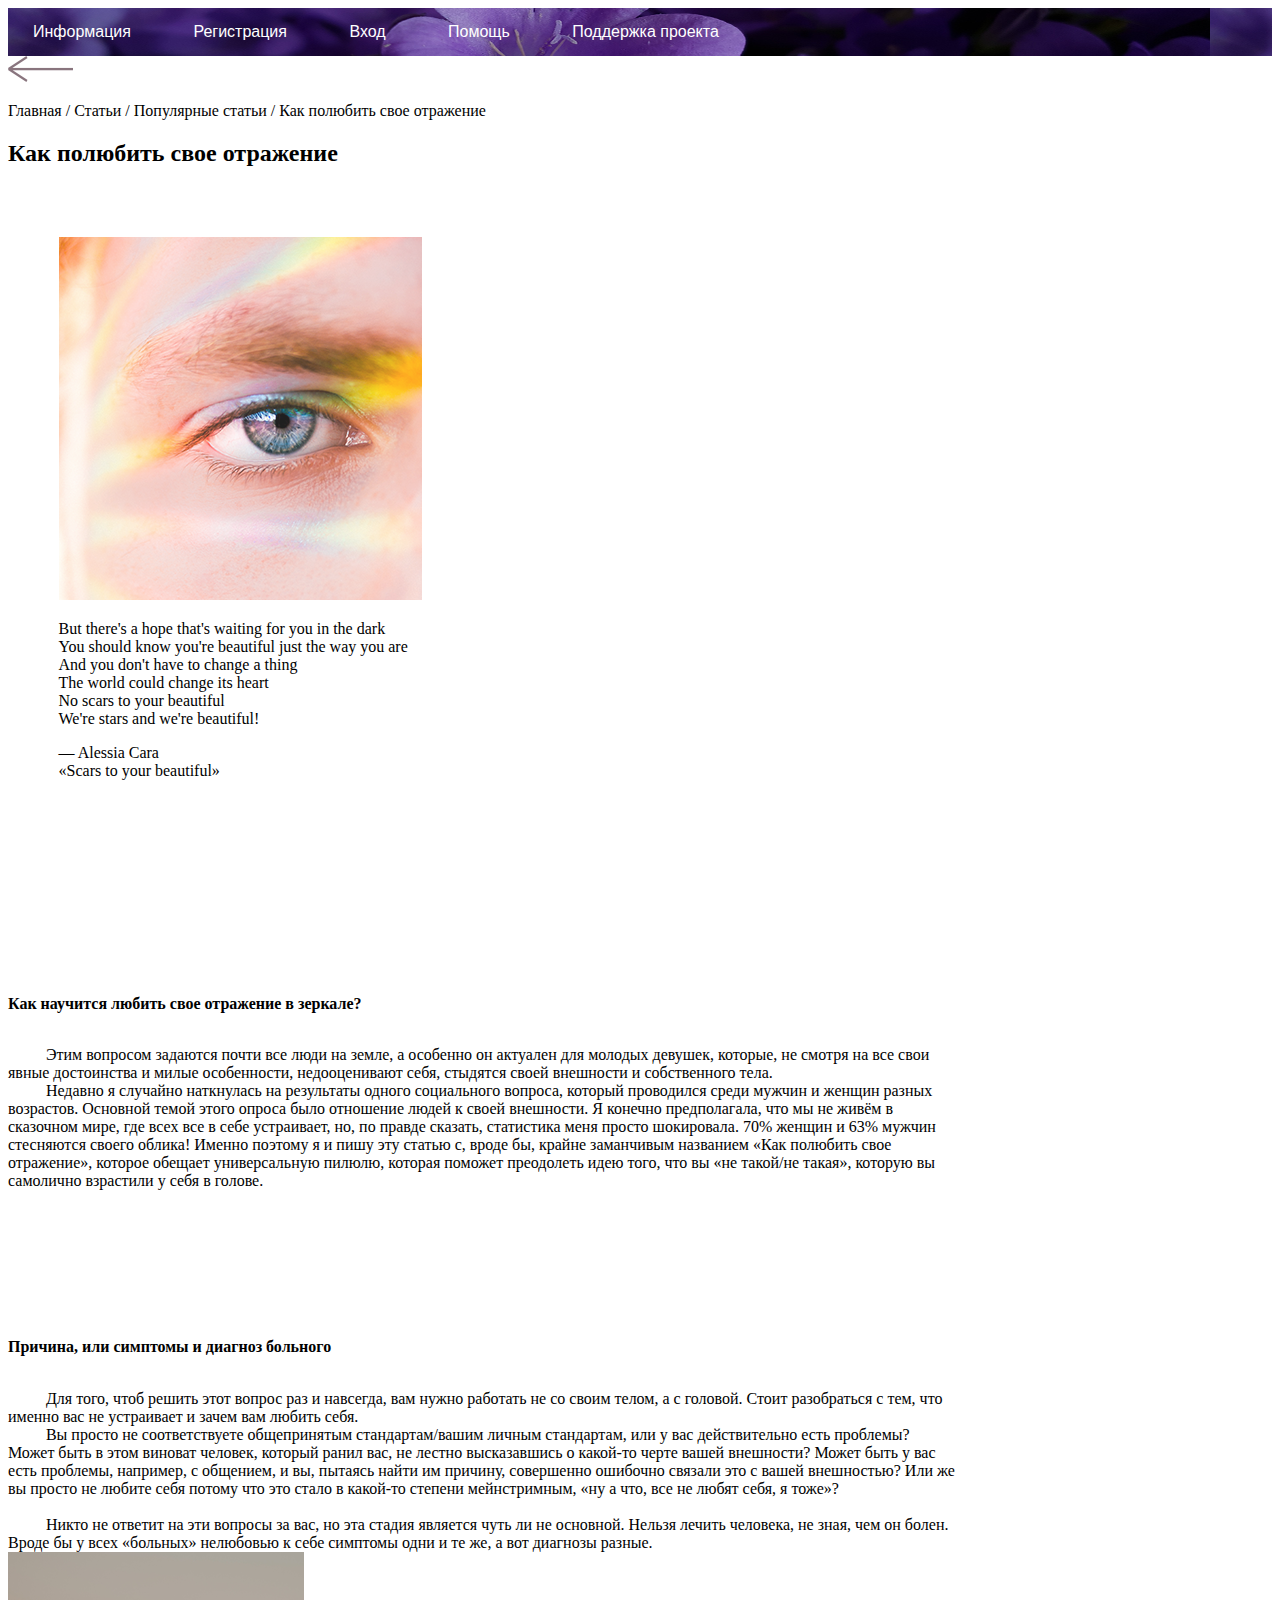
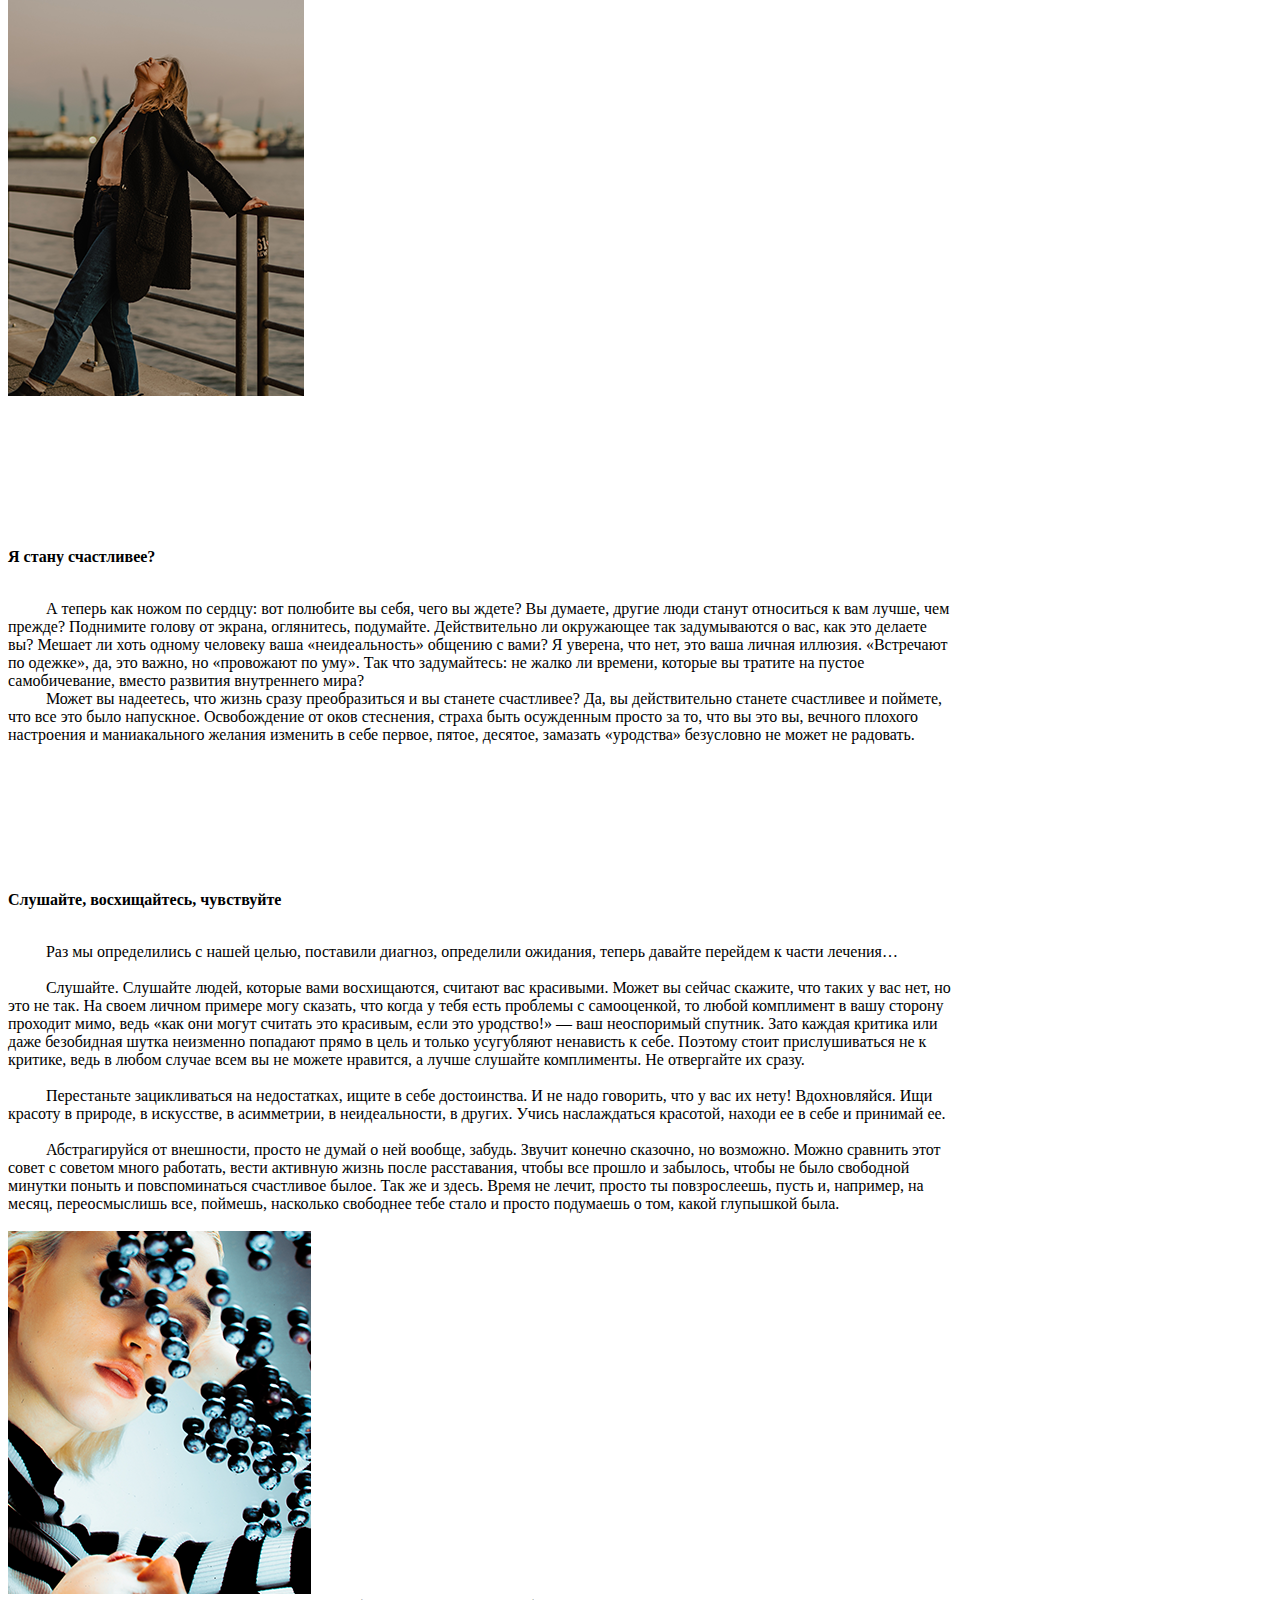
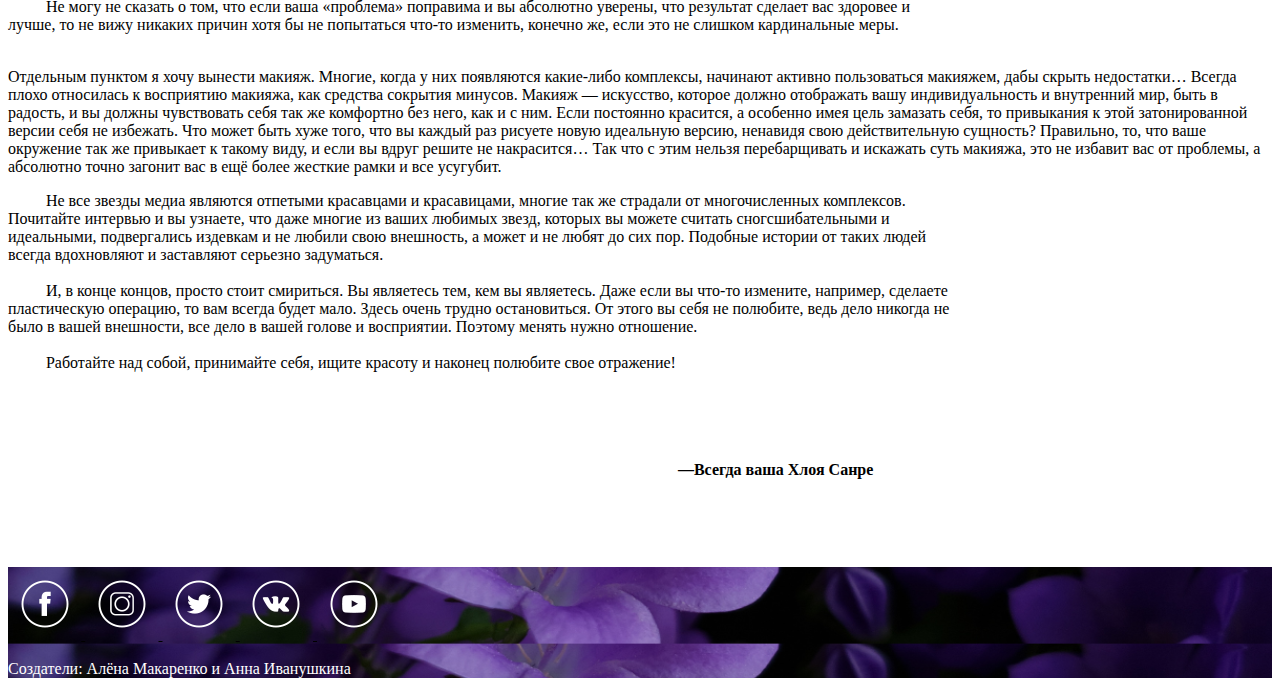
==== articles.html @ 9a441b66 "add icon" ====
<!doctype html>
<html lang="en">

<head>
    <meta charset="utf-8">
    <meta name="viewport" content="width=device-width, initial-scale=1, shrink-to-fit=no">
    <link rel="stylesheet" type="text/css" media="screen" href="style.css" />
    <link rel="stylesheet" href="https://stackpath.bootstrapcdn.com/bootstrap/4.2.1/css/bootstrap.min.css" integrity="sha384-GJzZqFGwb1QTTN6wy59ffF1BuGJpLSa9DkKMp0DgiMDm4iYMj70gZWKYbI706tWS"
        crossorigin="anonymous">
    <title>Chloe</title>
</head>

<body>

    <header-1>
        <div class="container-fluid">
            <div class="row-header">
               
                <div class="row justify-content-lg-end">
                    <ul class="header-menu">
                        <a href="index.html" style="color: black">
                            <li>Информация</li>
                        </a>
                        <a href="check-in.html" style="color: black">
                            <li>Регистрация</li>
                        </a>
                        <a href="https://ru.wikipedia.org/wiki/%D0%92%D1%85%D0%BE%D0%B4_%D0%B8_%D0%B2%D1%8B%D1%85%D0%BE%D0%B4" style="color: black">
                            <li>Вход</li>
                        </a>
                        <a href="https://ru.wikipedia.org/wiki/%D0%9F%D0%BE%D0%BC%D0%BE%D1%89%D1%8C" style="color: black">
                            <li>Помощь</li>
                        </a>
                        <a href="https://podderzhka.org/" style="color: black">
                            <li>Поддержка проекта</li>
                        </a>
                    </ul>
                </div>
            </div>
        </div>
    </header-1>
    <section class="next-article">
        <div class="container">
            <div class="row next-back">
                <div class="col-sm">
                <a href="index.html" style="color: black">
                    <img class="next-back-icon" src="assets/next-back-icon.png">
                </a>
                </div>
            </div>
            <p class="p-after-next">Главная / Статьи / Популярные статьи / Как полюбить свое отражение</p>
        </div>
    </section>

    <section class="article">
        <div class="container">
            <div class="headline-interests row justify-content-md-center justify-content-start">
                <h2>Как полюбить свое отражение</h2>
            </div>
            <div class="row article eye">
                <div class="col-5">
                    <img class="eye-icon" src="assets/eye.png">
                </div>
                <div class="col-5 my-auto">
                    <p>But there's a hope that's waiting for you in the dark<br>
                        You should know you're beautiful just the way you are<br>
                        And you don't have to change a thing<br>
                        The world could change its heart<br>
                        No scars to your beautiful<br>
                        We're stars and we're beautiful!<br>
                    </p>
                    <p>
                        — Alessia Cara<br>
                         «Scars to your beautiful»
                    </p>
                </div>
            </div>
            <div class="articles">
                <h4>Как научится любить свое отражение в зеркале?</h4>
                <p class="p1">Этим вопросом задаются почти все люди на земле, а особенно он актуален для молодых девушек, которые, не смотря на все свои явные достоинства и милые особенности, недооценивают себя, стыдятся своей внешности и собственного тела.</p1>
                <p class="p1">Недавно я случайно наткнулась на результаты одного социального вопроса, который проводился среди мужчин и женщин разных возрастов. Основной темой этого опроса было отношение людей к своей внешности. Я конечно предполагала, что мы не живём в сказочном мире, где всех все в себе устраивает, но, по правде сказать, статистика меня просто шокировала. 70% женщин и 63% мужчин стесняются своего облика! Именно поэтому я и пишу эту статью с, вроде бы, крайне заманчивым названием «Как полюбить свое отражение», которое обещает универсальную пилюлю, которая поможет преодолеть идею того, что вы «не такой/не такая», которую вы самолично взрастили у себя в голове.</p1>
            </div>
            <div class="row article girl">
                <div class="col-7">
                    <h4>Причина, или симптомы и диагноз больного</h4>
                    <p class="p1">Для того, чтоб решить этот вопрос раз и навсегда, вам нужно работать не со своим телом, а с головой. Стоит разобраться с тем, что именно вас не устраивает и зачем вам любить себя.</p1>
                    <p class="p1">Вы просто не соответствуете общепринятым стандартам/вашим личным стандартам, или у вас действительно есть проблемы? Может быть в этом виноват человек, который ранил вас, не лестно высказавшись о какой-то черте вашей внешности? Может быть у вас есть проблемы, например, с общением, и вы, пытаясь найти им причину, совершенно ошибочно связали это с вашей внешностью? Или же вы просто не любите себя потому что это стало в какой-то степени мейнстримным, «ну а что, все не любят себя, я тоже»?</p1><br><br> 
                    <p class="p1">Никто не ответит на эти вопросы за вас, но эта стадия является чуть ли не основной. Нельзя лечить человека, не зная, чем он болен. Вроде бы у всех «больных» нелюбовью к себе симптомы одни и те же, а вот диагнозы разные.</p1>
                </div>
                <div class="col-5 my-auto">
                    <img class="girl-icon" src="assets/girl-icon.png">
                </div>
            </div>
            <div class="articles">
                <h4>Я стану счастливее?</h4>
                <p class="p1">А теперь как ножом по сердцу: вот полюбите вы себя, чего вы ждете? Вы думаете, другие люди станут относиться к вам лучше, чем прежде? Поднимите голову от экрана, оглянитесь, подумайте. Действительно ли окружающее так задумываются о вас, как это делаете вы? Мешает ли хоть одному человеку ваша «неидеальность» общению с вами? Я уверена, что нет, это ваша личная иллюзия. «Встречают по одежке», да, это важно, но «провожают по уму». Так что задумайтесь: не жалко ли времени, которые вы тратите на пустое самобичевание, вместо развития внутреннего мира?</p1>
                <p class="p1">Может вы надеетесь, что жизнь сразу преобразиться и вы станете счастливее? Да, вы действительно станете счастливее и поймете, что все это было напускное. Освобождение от оков стеснения, страха быть осужденным просто за то, что вы это вы, вечного плохого настроения и маниакального желания изменить в себе первое, пятое, десятое, замазать «уродства» безусловно не может не радовать.</p1>
            </div>
            <div class="articles">
                <h4>Слушайте, восхищайтесь, чувствуйте</h4>
                <p class="p1">Раз мы определились с нашей целью, поставили диагноз, определили ожидания, теперь давайте перейдем к части лечения…</p1><br><br>
                <p class="p1">Слушайте. Слушайте людей, которые вами восхищаются, считают вас красивыми. Может вы сейчас скажите, что таких у вас нет, но это не так. На своем личном примере могу сказать, что когда у тебя есть проблемы с самооценкой, то любой комплимент в вашу сторону проходит мимо, ведь «как они могут считать это красивым, если это уродство!» — ваш неоспоримый спутник. Зато каждая критика или даже безобидная шутка неизменно попадают прямо в цель и только усугубляют ненависть к себе. Поэтому стоит прислушиваться не к критике, ведь в любом случае всем вы не можете нравится, а лучше слушайте комплименты. Не отвергайте их сразу.</p1><br><br>
                <p class="p1">Перестаньте зацикливаться на недостатках, ищите в себе достоинства. И не надо говорить, что у вас их нету! Вдохновляйся. Ищи красоту в природе, в искусстве, в асимметрии, в неидеальности, в других. Учись наслаждаться красотой, находи ее в себе и принимай ее.</p1><br><br>
                <p class="p1">Абстрагируйся от внешности, просто не думай о ней вообще, забудь. Звучит конечно сказочно, но возможно. Можно сравнить этот совет с советом много работать, вести активную жизнь после расставания, чтобы все прошло и забылось, чтобы не было свободной минутки поныть и повспоминаться счастливое былое. Так же и здесь. Время не лечит, просто ты повзрослеешь, пусть и, например, на месяц, переосмыслишь все, поймешь, насколько свободнее тебе стало и просто подумаешь о том, какой глупышкой была.</p1><br><br> 
            </div>
            <div class="row article girl-with-blueberries">
                <div class="col-5 my-auto">
                    <img class="girl-icon" src="assets/girl-with-blueberries-icon.png">
                </div>
                <div class="col-7">
                    <p class="p1">Не могу не сказать о том, что если ваша «проблема» поправима и вы абсолютно уверены, что результат сделает вас здоровее и лучше, то не вижу никаких причин хотя бы не попытаться что-то изменить, конечно же, если это не слишком кардинальные меры.</p1><br><br> 
                    <p>Отдельным пунктом я хочу вынести макияж. Многие, когда у них появляются какие-либо комплексы, начинают активно пользоваться макияжем, дабы скрыть недостатки… Всегда плохо относилась к восприятию макияжа, как средства сокрытия минусов. Макияж — искусство, которое должно отображать вашу индивидуальность и внутренний мир, быть в радость, и вы должны чувствовать себя так же комфортно без него, как и с ним. Если постоянно красится, а особенно имея цель замазать себя, то привыкания к этой затонированной версии себя не избежать. Что может быть хуже того, что вы каждый раз рисуете новую идеальную версию, ненавидя свою действительную сущность? Правильно, то, что ваше окружение так же привыкает к такому виду, и если вы вдруг решите не накрасится… Так что с этим нельзя перебарщивать и искажать суть макияжа, это не избавит вас от проблемы, а абсолютно точно загонит вас в ещё более жесткие рамки и все усугубит.</p>
                </div>
            </div>
            <div class="articles">
                <p class="p1">Не все звезды медиа являются отпетыми красавцами и красавицами, многие так же страдали от многочисленных комплексов. Почитайте интервью и вы узнаете, что даже многие из ваших любимых звезд, которых вы можете считать сногсшибательными и идеальными, подвергались издевкам и не любили свою внешность, а может и не любят до сих пор. Подобные истории от таких людей всегда вдохновляют и заставляют серьезно задуматься.</p1><br><br> 
	            <p class="p1">И, в конце концов, просто стоит смириться. Вы являетесь тем, кем вы являетесь. Даже если вы что-то измените, например, сделаете пластическую операцию, то вам всегда будет мало. Здесь очень трудно остановиться. От этого вы себя не полюбите, ведь дело никогда не было в вашей внешности, все дело в вашей голове и восприятии. Поэтому менять нужно отношение.</p1><br><br> 
                <p class="p1">Работайте над собой, принимайте себя, ищите красоту и наконец полюбите свое отражение!</p1>  
            </div>
            <div class="author">
                <b>—Всегда ваша Хлоя Санре</b>
            </div>

        </div>
    </section>



    <footer>
        <div class="container-fluid">
            <div class="row">
                <div class="col-6 footer-icons">
                    <a href="https://www.facebook.com/" style="color: black">
                        <img class="footer-icon" src="assets/facebook.png" alt="footer-icon">
                    </a>
                    <a href="https://www.instagram.com/?hl=ru" style="color: black">
                        <img class="footer-icon" src="assets/insta.png" alt="footer-icon">
                    </a>
                    <a href="https://twitter.com/?lang=ru" style="color: black">
                        <img class="footer-icon" src="assets/twitter.png" alt="footer-icon">
                    </a>
                    <a href="https://vk.com/" style="color: black">    
                        <img class="footer-icon" src="assets/vk.png" alt="footer-icon">
                    </a>
                    <a href="https://www.youtube.com/" style="color: black">    
                        <img class="footer-icon" src="assets/youtube.png" alt="footer-icon">
                    </a>
                </div>
                <p class="col-6 navbar footer-txt">Создатели: Алёна Макаренко и Анна Иванушкина</p>
            </div>
        </div>
    </footer>

    <script src="https://code.jquery.com/jquery-3.3.1.slim.min.js" integrity="sha384-q8i/X+965DzO0rT7abK41JStQIAqVgRVzpbzo5smXKp4YfRvH+8abtTE1Pi6jizo"
        crossorigin="anonymous"></script>
    <script src="https://cdnjs.cloudflare.com/ajax/libs/popper.js/1.14.6/umd/popper.min.js" integrity="sha384-wHAiFfRlMFy6i5SRaxvfOCifBUQy1xHdJ/yoi7FRNXMRBu5WHdZYu1hA6ZOblgut"
        crossorigin="anonymous"></script>
    <script src="https://stackpath.bootstrapcdn.com/bootstrap/4.2.1/js/bootstrap.min.js" integrity="sha384-B0UglyR+jN6CkvvICOB2joaf5I4l3gm9GU6Hc1og6Ls7i6U/mkkaduKaBhlAXv9k"
        crossorigin="anonymous"></script>
</body>

</html>
---- style.css ----
header {
  font-family: Arial, Helvetica, sans-serif;
  background-image: url(assets/header-background.png);
  -moz-background-size: 100%;
  -webkit-background-size: 100%;
  -o-background-size: 100%;
  background-size: 100%;
}
header a {
  text-decoration: none;
}
header .row-header {
  background-image: url(assets/header-1.png);
}
header ul.header-menu {
  margin: 0;
  padding: 15px;
}
header ul.header-menu li {
  display: inline;
  margin-right: 38px;
  padding: 10px;
  font-size: 16px;
}
header .introduction {
  background-color: #eee5eb;
  padding-bottom: 150px;
  padding-top: 50px;
  padding-left: 30px;
  padding-right: 30px;
}
header .chloe-sanre {
  margin-top: -180px;
  margin-left: -190px;
}
header-1 {
  font-family: Arial, Helvetica, sans-serif;
  -moz-background-size: 100%;
  -webkit-background-size: 100%;
  -o-background-size: 100%;
  background-size: 100%;
}
header-1 a {
  text-decoration: none;
}
header-1 .row-header {
  background-image: url(assets/check-in-header.png);
}
header-1 ul.header-menu {
  margin: 0;
  /* Обнуляем значение отступов */
  padding: 15px;
  /* Значение полей */
}
header-1 ul.header-menu li {
  display: inline;
  /* Отображать как строчный элемент */
  margin-right: 38px;
  /* Отступ слева */
  padding: 10px;
  /* Поля вокруг текста */
  font-size: 16px;
  color: white;
}
.explore {
  width: 70%;
}
.search {
  margin-left: -40px;
  margin-top: 28px;
}
.form-control {
  margin-top: 30px;
  margin-left: 40px;
  margin-right: 40px;
}
.interests .interests-icon {
  border-radius: 50%;
  float: left;
  padding: 30px;
}
.numbers {
  background-image: url(assets/numbers-background.png);
  -moz-background-size: 100%;
  -webkit-background-size: 100%;
  -o-background-size: 100%;
  background-size: 100%;
}
.numbers .txt-numbers {
  color: white;
  padding: 1%;
}
.check-in {
  /* Hide the browser's default checkbox */
  /* Create a custom checkbox */
  /* Create the checkmark/indicator (hidden when not checked) */
  /* Show the checkmark when checked */
  /* Style the checkmark/indicator */
}
.check-in .form-control {
  border-radius: .0rem;
  margin-left: 0px;
  margin-top: 0px;
  width: 60%;
}
.check-in .containe {
  display: block;
  position: relative;
  padding-left: 35px;
  margin-bottom: 12px;
  cursor: pointer;
  font-size: 16px;
  -webkit-user-select: none;
  -moz-user-select: none;
  -ms-user-select: none;
  user-select: none;
}
.check-in .containe input {
  position: absolute;
  opacity: 0;
  cursor: pointer;
  height: 0;
  width: 0;
}
.check-in .checkmark {
  position: absolute;
  top: 0;
  left: 0;
  height: 16px;
  width: 16px;
  border: 1px solid;
}
.check-in .checkmark:after {
  content: "";
  position: absolute;
  display: none;
}
.check-in .containe input:checked ~ .checkmark:after {
  display: block;
}
.check-in .containe .checkmark:after {
  left: 4px;
  top: 0px;
  width: 6px;
  height: 14px;
  border: solid black;
  border-width: 0 2px 2px 0;
  -webkit-transform: rotate(40deg);
  -ms-transform: rotate(40deg);
  transform: rotate(40deg);
}
.check-in h2 {
  margin-left: 23%;
  margin-top: 4%;
  padding: 2%;
}
.btn-secondary {
  background-color: #b7abb1;
  color: black;
  margin-top: 1%;
  margin-left: 16%;
  margin-bottom: 8%;
  width: 13%;
}
.popular-articles-1 {
  margin-top: 15%;
  margin-left: 15%;
}
.fly-icon {
  padding: 5%;
}
h4 {
  padding-top: 10%;
  padding-bottom: 1%;
}
.article .eye {
  padding: 4%;
}
.article .p1 {
  text-indent: 4%;
  margin: 0%;
  width: 75%;
}
.article .author {
  margin-left: 53%;
  margin-top: 7%;
  margin-bottom: 7%;
}
footer {
  background-image: url(assets/footer-background.png);
  -moz-background-size: 100%;
  -webkit-background-size: 100%;
  -o-background-size: 100%;
  background-size: 100%;
}
footer .footer-txt {
  color: white;
}
footer .footer-icon {
  margin: 1%;
}
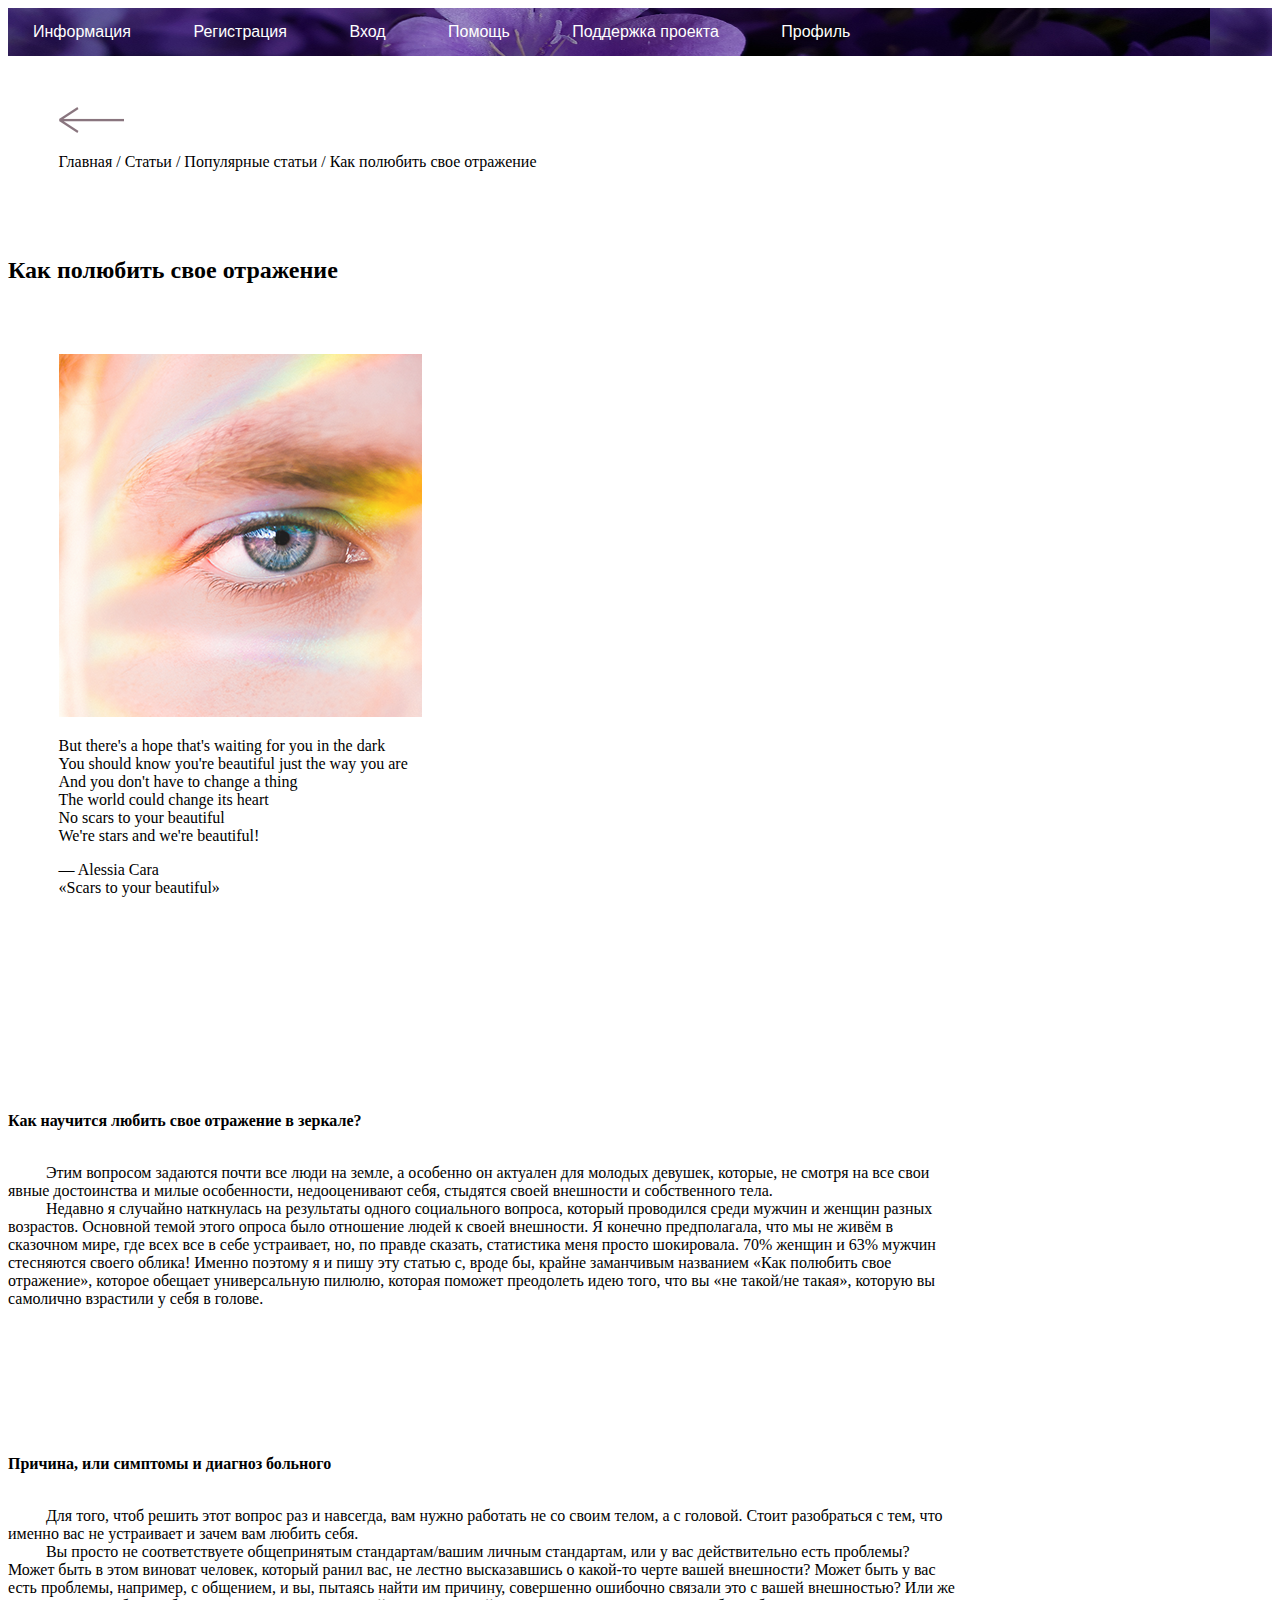
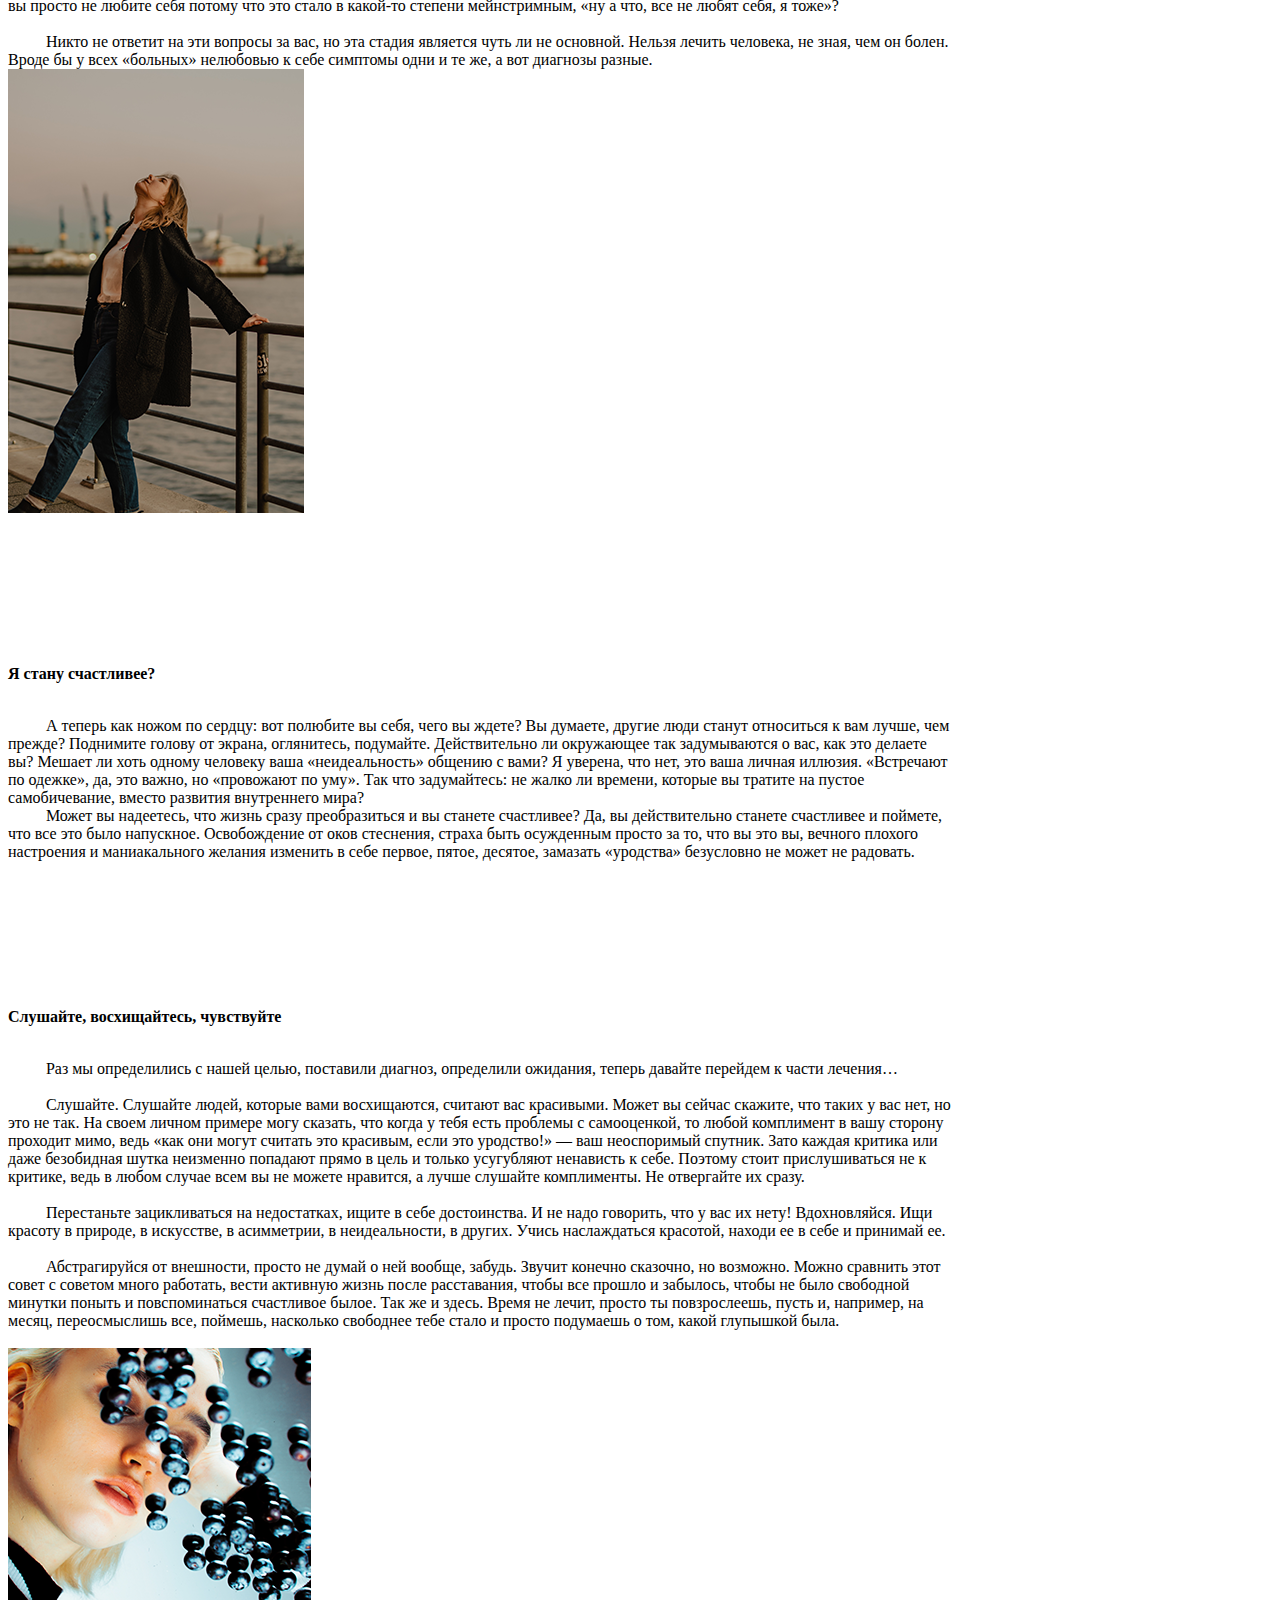
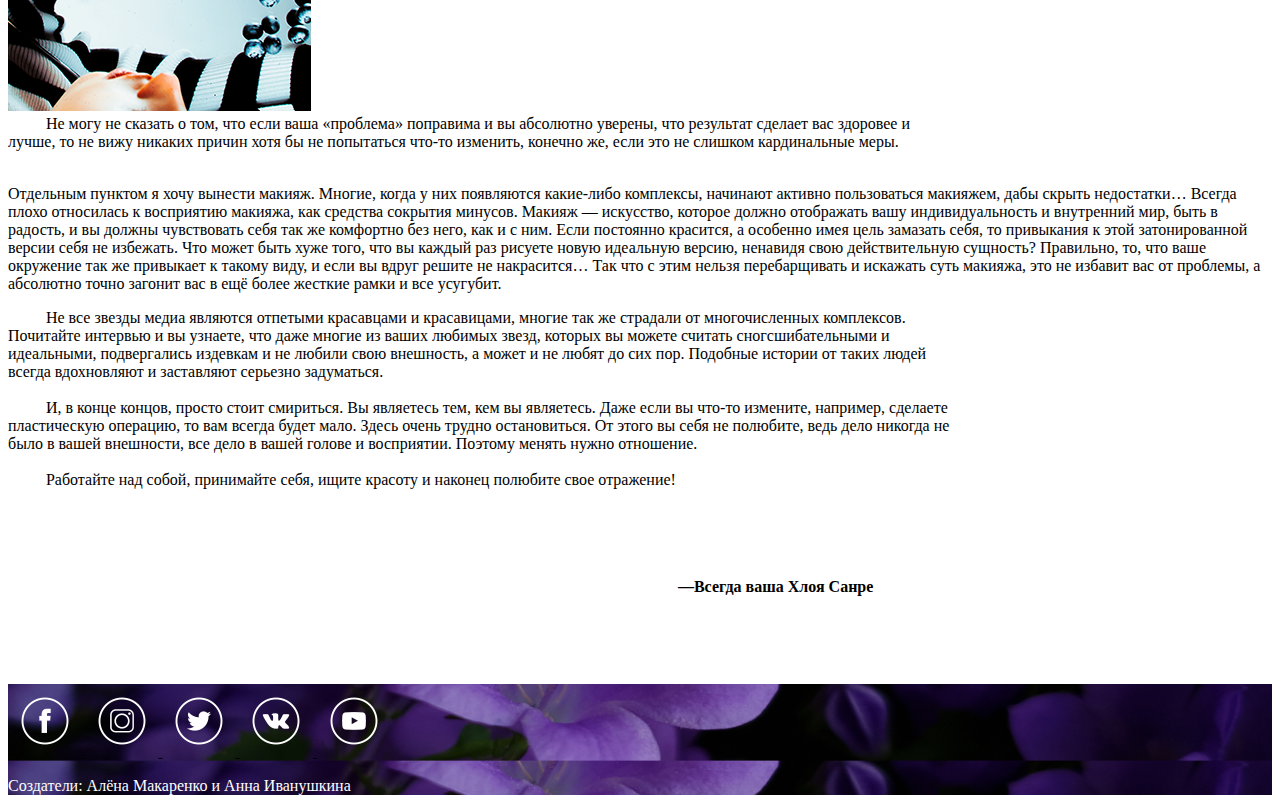
==== commit 0b03f277: "add profile" ====
--- a/articles.html
+++ b/articles.html
@@ -32,6 +32,9 @@
                         </a>
                         <a href="https://podderzhka.org/" style="color: black">
                             <li>Поддержка проекта</li>
+                        </a>
+                        <a href="profile.html" style="color: black">
+                            <li>Профиль</li>
                         </a>
                     </ul>
                 </div>
--- a/style.css
+++ b/style.css
@@ -1,10 +1,7 @@
 header {
   font-family: Arial, Helvetica, sans-serif;
   background-image: url(assets/header-background.png);
-  -moz-background-size: 100%;
-  -webkit-background-size: 100%;
-  -o-background-size: 100%;
-  background-size: 100%;
+  background-size: auto;
 }
 header a {
   text-decoration: none;
@@ -48,17 +45,12 @@
 }
 header-1 ul.header-menu {
   margin: 0;
-  /* Обнуляем значение отступов */
   padding: 15px;
-  /* Значение полей */
 }
 header-1 ul.header-menu li {
   display: inline;
-  /* Отображать как строчный элемент */
   margin-right: 38px;
-  /* Отступ слева */
   padding: 10px;
-  /* Поля вокруг текста */
   font-size: 16px;
   color: white;
 }
@@ -89,13 +81,6 @@
 .numbers .txt-numbers {
   color: white;
   padding: 1%;
-}
-.check-in {
-  /* Hide the browser's default checkbox */
-  /* Create a custom checkbox */
-  /* Create the checkmark/indicator (hidden when not checked) */
-  /* Show the checkmark when checked */
-  /* Style the checkmark/indicator */
 }
 .check-in .form-control {
   border-radius: .0rem;
@@ -173,6 +158,71 @@
   padding-top: 10%;
   padding-bottom: 1%;
 }
+.profile .girl-icon {
+  padding: 5%;
+  width: 70%;
+}
+.profile .name {
+  margin-left: -40%;
+  margin-top: 8%;
+  font-size: 2em;
+  border: 1px solid;
+  text-indent: 2%;
+}
+.profile .form-control {
+  border-radius: .0rem;
+  margin-left: 0px;
+  margin-top: 0px;
+  width: 60%;
+}
+.profile .containe {
+  display: block;
+  position: relative;
+  padding-left: 35px;
+  margin-bottom: 12px;
+  cursor: pointer;
+  font-size: 16px;
+  -webkit-user-select: none;
+  -moz-user-select: none;
+  -ms-user-select: none;
+  user-select: none;
+  margin-left: -40%;
+  margin-top: 3%;
+}
+.profile .containe input {
+  position: absolute;
+  opacity: 0;
+  cursor: pointer;
+  height: 0;
+  width: 0;
+}
+.profile .checkmark {
+  position: absolute;
+  top: 0;
+  left: 0;
+  height: 16px;
+  width: 16px;
+  border: 1px solid;
+}
+.profile .checkmark:after {
+  content: "";
+  position: absolute;
+  display: none;
+}
+.profile .containe input:checked ~ .checkmark:after {
+  display: block;
+}
+.profile .containe .checkmark:after {
+  left: 4px;
+  top: 0px;
+  width: 6px;
+  height: 14px;
+  border: solid black;
+  border-width: 0 2px 2px 0;
+  -webkit-transform: rotate(40deg);
+  -ms-transform: rotate(40deg);
+  transform: rotate(40deg);
+}
 .article .eye {
   padding: 4%;
 }
@@ -185,6 +235,9 @@
   margin-left: 53%;
   margin-top: 7%;
   margin-bottom: 7%;
+}
+.next-article {
+  padding: 4%;
 }
 footer {
   background-image: url(assets/footer-background.png);
@@ -199,3 +252,30 @@
 footer .footer-icon {
   margin: 1%;
 }
+@media (max-width: 767.98px) {
+  header {
+    background-image: url(assets/header-background.png);
+    background-size: cover;
+    background-position: -700px 0px;
+  }
+  header ul.header-menu {
+    padding: 15px;
+  }
+  header ul.header-menu li {
+    margin-right: 38px;
+    padding: 10px;
+    font-size: 16px;
+  }
+  header .introduction {
+    padding-bottom: 150px;
+    padding-top: 40px;
+    padding-left: 10px;
+    padding-right: 10px;
+    font-size: 0.8em;
+    float: right;
+  }
+  header .chloe-sanre {
+    margin-top: -180px;
+    margin-left: -190px;
+  }
+}
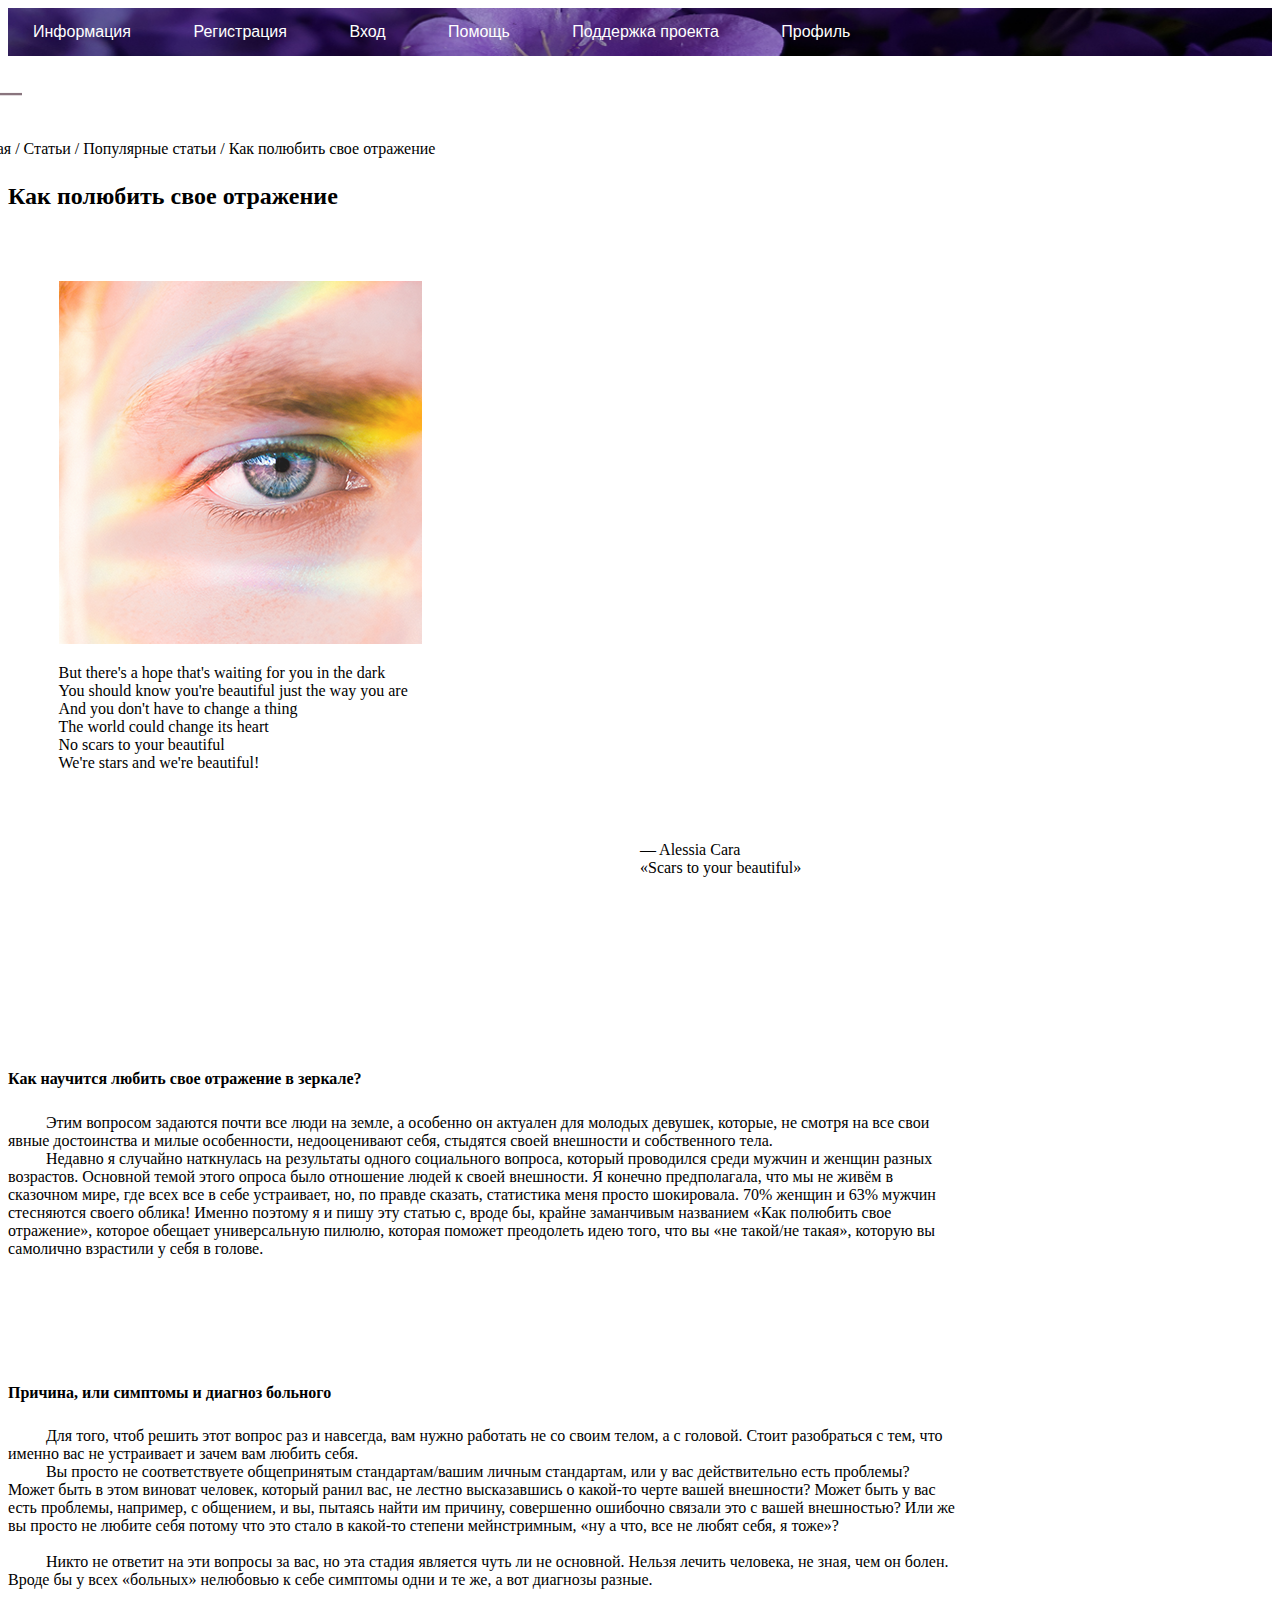
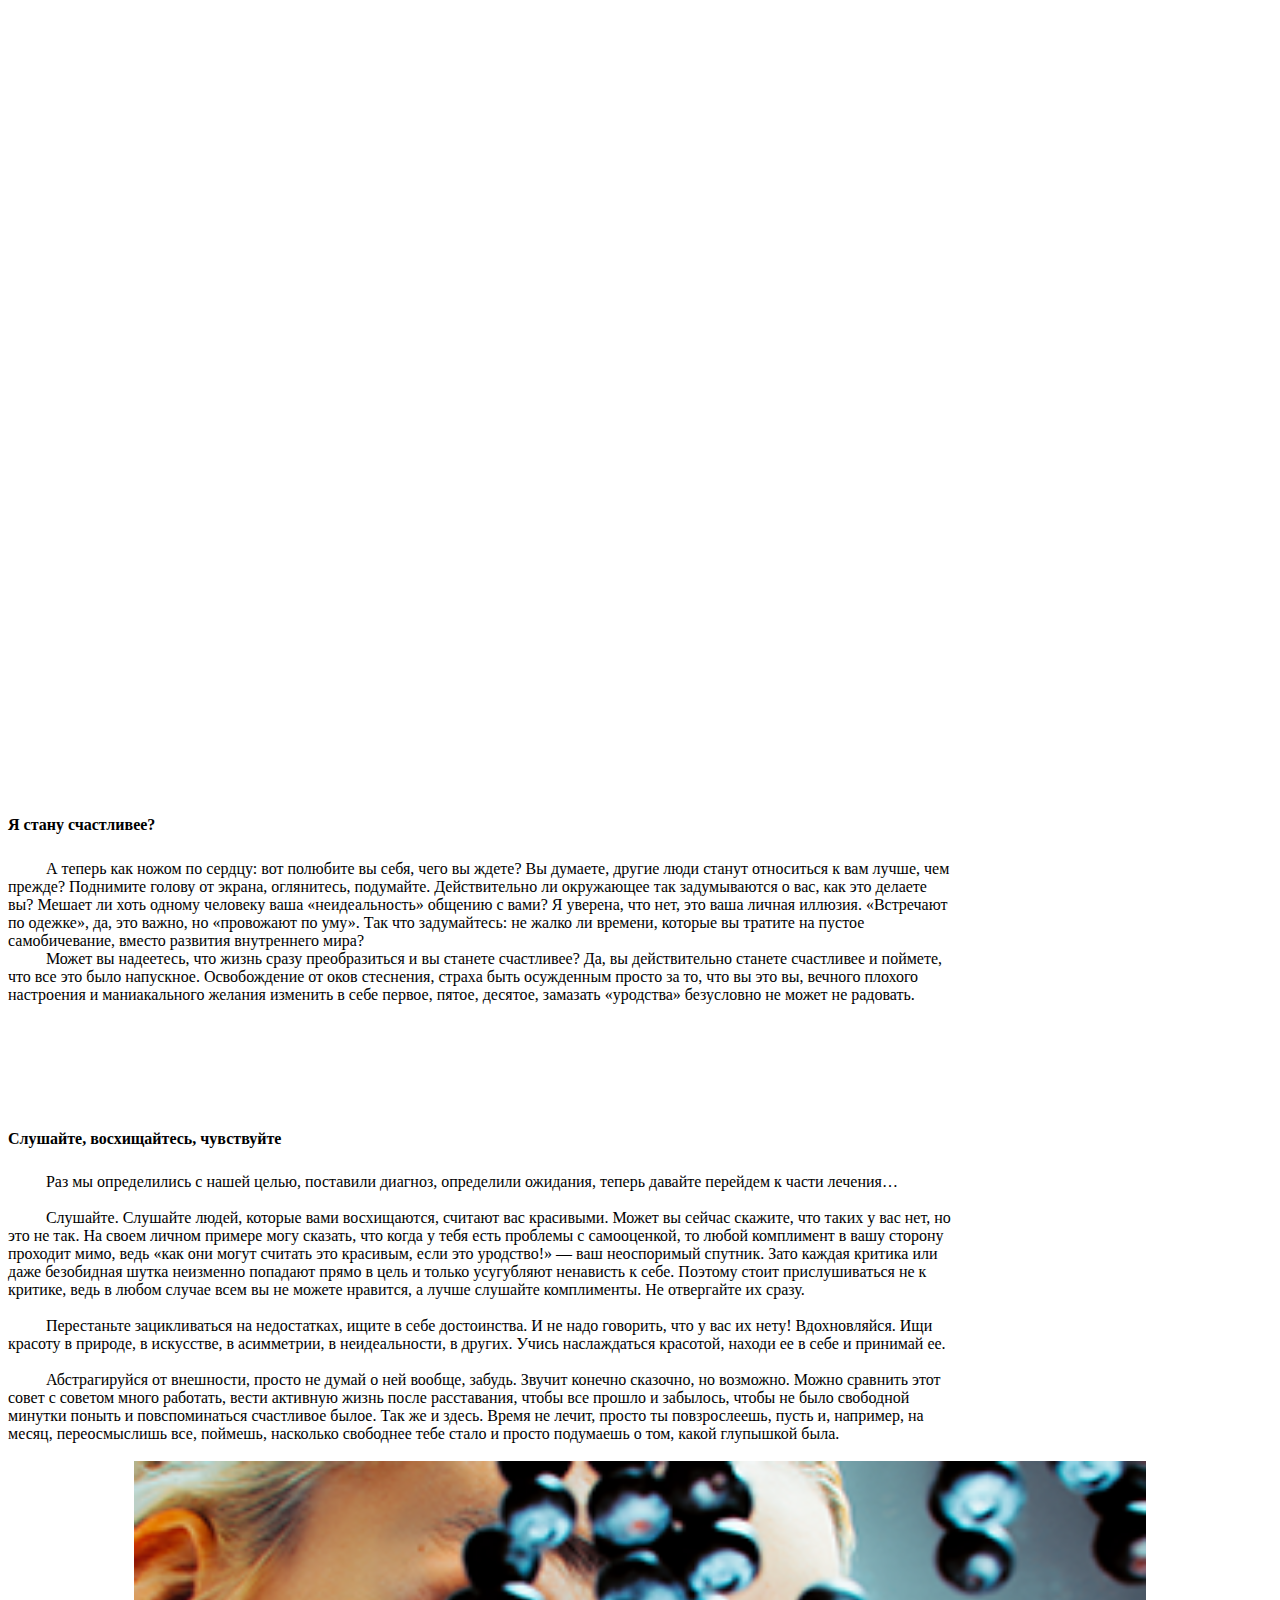
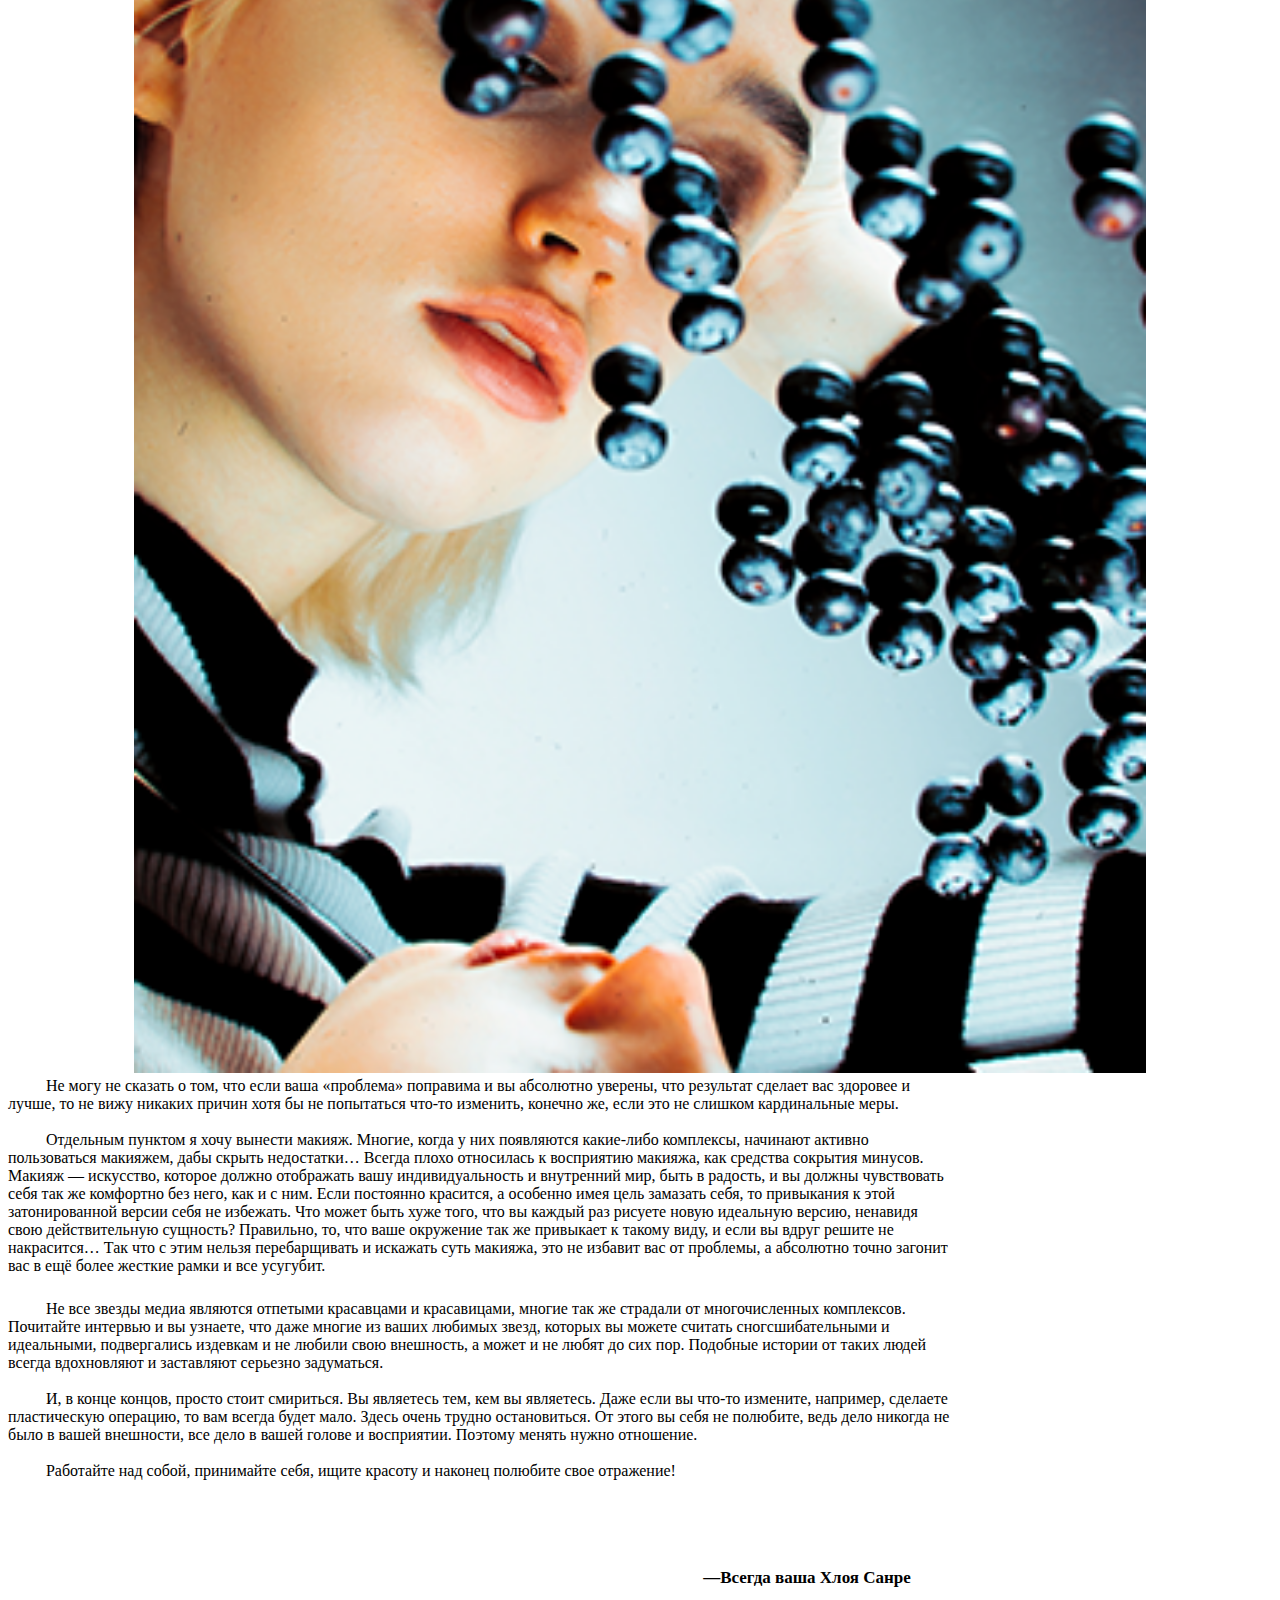
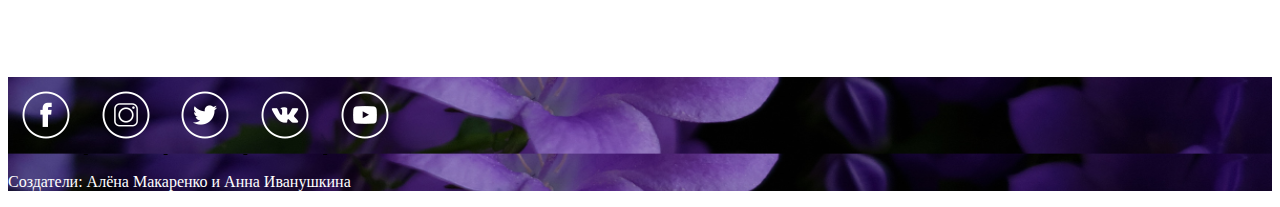
==== commit 5b99af93: "add something to articles" ====
--- a/articles.html
+++ b/articles.html
@@ -71,7 +71,7 @@
                         No scars to your beautiful<br>
                         We're stars and we're beautiful!<br>
                     </p>
-                    <p>
+                    <p class="Alessia">
                         — Alessia Cara<br>
                          «Scars to your beautiful»
                     </p>
@@ -83,13 +83,13 @@
                 <p class="p1">Недавно я случайно наткнулась на результаты одного социального вопроса, который проводился среди мужчин и женщин разных возрастов. Основной темой этого опроса было отношение людей к своей внешности. Я конечно предполагала, что мы не живём в сказочном мире, где всех все в себе устраивает, но, по правде сказать, статистика меня просто шокировала. 70% женщин и 63% мужчин стесняются своего облика! Именно поэтому я и пишу эту статью с, вроде бы, крайне заманчивым названием «Как полюбить свое отражение», которое обещает универсальную пилюлю, которая поможет преодолеть идею того, что вы «не такой/не такая», которую вы самолично взрастили у себя в голове.</p1>
             </div>
             <div class="row article girl">
-                <div class="col-7">
+                <div class="col-8">
                     <h4>Причина, или симптомы и диагноз больного</h4>
                     <p class="p1">Для того, чтоб решить этот вопрос раз и навсегда, вам нужно работать не со своим телом, а с головой. Стоит разобраться с тем, что именно вас не устраивает и зачем вам любить себя.</p1>
                     <p class="p1">Вы просто не соответствуете общепринятым стандартам/вашим личным стандартам, или у вас действительно есть проблемы? Может быть в этом виноват человек, который ранил вас, не лестно высказавшись о какой-то черте вашей внешности? Может быть у вас есть проблемы, например, с общением, и вы, пытаясь найти им причину, совершенно ошибочно связали это с вашей внешностью? Или же вы просто не любите себя потому что это стало в какой-то степени мейнстримным, «ну а что, все не любят себя, я тоже»?</p1><br><br> 
                     <p class="p1">Никто не ответит на эти вопросы за вас, но эта стадия является чуть ли не основной. Нельзя лечить человека, не зная, чем он болен. Вроде бы у всех «больных» нелюбовью к себе симптомы одни и те же, а вот диагнозы разные.</p1>
                 </div>
-                <div class="col-5 my-auto">
+                <div class="col-4 my-auto">
                     <img class="girl-icon" src="assets/girl-icon.png">
                 </div>
             </div>
@@ -107,15 +107,15 @@
             </div>
             <div class="row article girl-with-blueberries">
                 <div class="col-5 my-auto">
-                    <img class="girl-icon" src="assets/girl-with-blueberries-icon.png">
+                    <img class="girl-with-blueberries-icon" src="assets/girl-with-blueberries-icon.png">
                 </div>
                 <div class="col-7">
                     <p class="p1">Не могу не сказать о том, что если ваша «проблема» поправима и вы абсолютно уверены, что результат сделает вас здоровее и лучше, то не вижу никаких причин хотя бы не попытаться что-то изменить, конечно же, если это не слишком кардинальные меры.</p1><br><br> 
-                    <p>Отдельным пунктом я хочу вынести макияж. Многие, когда у них появляются какие-либо комплексы, начинают активно пользоваться макияжем, дабы скрыть недостатки… Всегда плохо относилась к восприятию макияжа, как средства сокрытия минусов. Макияж — искусство, которое должно отображать вашу индивидуальность и внутренний мир, быть в радость, и вы должны чувствовать себя так же комфортно без него, как и с ним. Если постоянно красится, а особенно имея цель замазать себя, то привыкания к этой затонированной версии себя не избежать. Что может быть хуже того, что вы каждый раз рисуете новую идеальную версию, ненавидя свою действительную сущность? Правильно, то, что ваше окружение так же привыкает к такому виду, и если вы вдруг решите не накрасится… Так что с этим нельзя перебарщивать и искажать суть макияжа, это не избавит вас от проблемы, а абсолютно точно загонит вас в ещё более жесткие рамки и все усугубит.</p>
+                    <p class="p1">Отдельным пунктом я хочу вынести макияж. Многие, когда у них появляются какие-либо комплексы, начинают активно пользоваться макияжем, дабы скрыть недостатки… Всегда плохо относилась к восприятию макияжа, как средства сокрытия минусов. Макияж — искусство, которое должно отображать вашу индивидуальность и внутренний мир, быть в радость, и вы должны чувствовать себя так же комфортно без него, как и с ним. Если постоянно красится, а особенно имея цель замазать себя, то привыкания к этой затонированной версии себя не избежать. Что может быть хуже того, что вы каждый раз рисуете новую идеальную версию, ненавидя свою действительную сущность? Правильно, то, что ваше окружение так же привыкает к такому виду, и если вы вдруг решите не накрасится… Так что с этим нельзя перебарщивать и искажать суть макияжа, это не избавит вас от проблемы, а абсолютно точно загонит вас в ещё более жесткие рамки и все усугубит.</p>
                 </div>
             </div>
             <div class="articles">
-                <p class="p1">Не все звезды медиа являются отпетыми красавцами и красавицами, многие так же страдали от многочисленных комплексов. Почитайте интервью и вы узнаете, что даже многие из ваших любимых звезд, которых вы можете считать сногсшибательными и идеальными, подвергались издевкам и не любили свою внешность, а может и не любят до сих пор. Подобные истории от таких людей всегда вдохновляют и заставляют серьезно задуматься.</p1><br><br> 
+                <p class="p2">Не все звезды медиа являются отпетыми красавцами и красавицами, многие так же страдали от многочисленных комплексов. Почитайте интервью и вы узнаете, что даже многие из ваших любимых звезд, которых вы можете считать сногсшибательными и идеальными, подвергались издевкам и не любили свою внешность, а может и не любят до сих пор. Подобные истории от таких людей всегда вдохновляют и заставляют серьезно задуматься.</p1><br><br> 
 	            <p class="p1">И, в конце концов, просто стоит смириться. Вы являетесь тем, кем вы являетесь. Даже если вы что-то измените, например, сделаете пластическую операцию, то вам всегда будет мало. Здесь очень трудно остановиться. От этого вы себя не полюбите, ведь дело никогда не было в вашей внешности, все дело в вашей голове и восприятии. Поэтому менять нужно отношение.</p1><br><br> 
                 <p class="p1">Работайте над собой, принимайте себя, ищите красоту и наконец полюбите свое отражение!</p1>  
             </div>
--- a/style.css
+++ b/style.css
@@ -32,16 +32,13 @@
 }
 header-1 {
   font-family: Arial, Helvetica, sans-serif;
-  -moz-background-size: 100%;
-  -webkit-background-size: 100%;
-  -o-background-size: 100%;
-  background-size: 100%;
 }
 header-1 a {
   text-decoration: none;
 }
 header-1 .row-header {
   background-image: url(assets/check-in-header.png);
+  background-size: cover;
 }
 header-1 ul.header-menu {
   margin: 0;
@@ -70,6 +67,13 @@
   border-radius: 50%;
   float: left;
   padding: 30px;
+}
+.interests .column-text {
+  margin-left: 30%;
+}
+.interests .column-name {
+  margin-left: 30%;
+  margin-top: 9%;
 }
 .numbers {
   background-image: url(assets/numbers-background.png);
@@ -114,6 +118,7 @@
   height: 16px;
   width: 16px;
   border: 1px solid;
+  margin-top: 0.3%;
 }
 .check-in .checkmark:after {
   content: "";
@@ -139,24 +144,37 @@
   margin-top: 4%;
   padding: 2%;
 }
-.btn-secondary {
+.check-in .btn-secondary {
   background-color: #b7abb1;
   color: black;
   margin-top: 1%;
   margin-left: 16%;
   margin-bottom: 8%;
   width: 13%;
-}
-.popular-articles-1 {
-  margin-top: 15%;
-  margin-left: 15%;
-}
-.fly-icon {
-  padding: 5%;
-}
-h4 {
-  padding-top: 10%;
-  padding-bottom: 1%;
+  border-color: #b7abb1;
+  border-radius: .0rem;
+}
+.popular-articles .headline-interests {
+  margin-top: 3%;
+}
+.popular-articles .fly-icon {
+  margin-right: 14%;
+  margin-top: 3%;
+  margin-bottom: 5%;
+}
+.popular-articles h4 {
+  margin-top: 9%;
+}
+.popular-articles .popular-articles-1 {
+  margin-left: 36%;
+  width: 90%;
+  font-size: 1.2em;
+  margin-top: 11%;
+  margin-left: 0%;
+}
+.popular-articles .next-icon {
+  margin-top: 290%;
+  margin-left: -380%;
 }
 .profile .girl-icon {
   padding: 5%;
@@ -203,6 +221,7 @@
   height: 16px;
   width: 16px;
   border: 1px solid;
+  margin-top: 0.6%;
 }
 .profile .checkmark:after {
   content: "";
@@ -223,6 +242,25 @@
   -ms-transform: rotate(40deg);
   transform: rotate(40deg);
 }
+.article h2 {
+  margin-top: 2%;
+}
+.article .Alessia {
+  margin-top: 6%;
+  margin-left: 50%;
+}
+.article h4 {
+  margin-top: 10%;
+  margin-bottom: 2%;
+}
+.article .girl-icon {
+  margin-left: -40%;
+  margin-top: 20%;
+}
+.article .girl-with-blueberries-icon {
+  width: 80%;
+  margin-left: 10%;
+}
 .article .eye {
   padding: 4%;
 }
@@ -231,13 +269,25 @@
   margin: 0%;
   width: 75%;
 }
+.article .p2 {
+  text-indent: 4%;
+  margin: 0%;
+  width: 75%;
+  margin-top: 2%;
+}
 .article .author {
-  margin-left: 53%;
+  margin-left: 55%;
   margin-top: 7%;
   margin-bottom: 7%;
-}
-.next-article {
-  padding: 4%;
+  font-size: 17px;
+}
+.next-article .next-back-icon {
+  padding: 1%;
+  margin-top: 1%;
+  margin-left: -5%;
+}
+.next-article .p-after-next {
+  margin-left: -4%;
 }
 footer {
   background-image: url(assets/footer-background.png);
@@ -250,13 +300,13 @@
   color: white;
 }
 footer .footer-icon {
-  margin: 1%;
+  margin: 1.1%;
 }
 @media (max-width: 767.98px) {
   header {
-    background-image: url(assets/header-background.png);
+    background-image: url(assets/header-background-small.png);
     background-size: cover;
-    background-position: -700px 0px;
+    background-position: 0px 0px;
   }
   header ul.header-menu {
     padding: 15px;
@@ -275,7 +325,219 @@
     float: right;
   }
   header .chloe-sanre {
-    margin-top: -180px;
-    margin-left: -190px;
-  }
-}
+    margin-top: -205px;
+    margin-left: -17px;
+    width: 115%;
+  }
+  .explore {
+    width: 70%;
+  }
+  .search {
+    margin-left: -40px;
+    margin-top: 28px;
+  }
+  .form-control {
+    margin-top: 30px;
+    margin-left: 40px;
+    margin-right: 40px;
+  }
+  h2 {
+    margin-left: 20%;
+    margin-top: 4%;
+    padding: 2%;
+  }
+  .interests .interests-icon {
+    border-radius: 50%;
+    float: left;
+    padding: 22px;
+  }
+  .interests .column-text {
+    margin-left: 64%;
+  }
+  .interests .column-name {
+    margin-left: 64%;
+    font-size: 140%;
+    margin-top: 12%;
+  }
+  .numbers {
+    background-image: url(assets/numbers-background-small.png);
+    -moz-background-size: 100%;
+    -webkit-background-size: 100%;
+    -o-background-size: 100%;
+    background-size: 100%;
+  }
+  .numbers .txt-numbers {
+    color: white;
+    padding: 1%;
+  }
+  .popular-articles .headline-interests {
+    margin-top: 3%;
+  }
+  .popular-articles .fly-icon {
+    width: 70%;
+    height: 70%;
+    margin-right: 14%;
+  }
+  .popular-articles h4 {
+    margin-left: 35%;
+    font-size: 1.3em;
+    width: 90%;
+  }
+  .popular-articles .popular-articles-1 {
+    margin-left: 17%;
+    width: 140%;
+    font-size: 1.1em;
+  }
+  .popular-articles .next-icon {
+    margin-top: 283%;
+    margin-left: -130%;
+    margin-bottom: 20%;
+  }
+  footer {
+    background-image: url(assets/footer-background.png);
+    -moz-background-size: 100%;
+    -webkit-background-size: 100%;
+    -o-background-size: 100%;
+    background-size: 100%;
+    background-size: cover;
+  }
+  footer .footer-txt {
+    color: white;
+  }
+  footer .footer-icon {
+    margin: 1%;
+  }
+  .check-in .form-control {
+    border-radius: .0rem;
+    margin-left: 0px;
+    margin-top: 0px;
+    width: 95%;
+  }
+  .check-in .containe {
+    display: block;
+    position: relative;
+    padding-left: 35px;
+    margin-bottom: 12px;
+    cursor: pointer;
+    font-size: 14px;
+    -webkit-user-select: none;
+    -moz-user-select: none;
+    -ms-user-select: none;
+    user-select: none;
+  }
+  .check-in .containe input {
+    position: absolute;
+    opacity: 0;
+    cursor: pointer;
+    height: 0;
+    width: 0;
+  }
+  .check-in .checkmark {
+    position: absolute;
+    top: 0;
+    left: 0;
+    height: 15px;
+    width: 15px;
+    border: 1px solid;
+    margin-top: 1%;
+  }
+  .check-in .checkmark:after {
+    content: "";
+    position: absolute;
+    display: none;
+  }
+  .check-in .containe input:checked ~ .checkmark:after {
+    display: block;
+  }
+  .check-in .containe .checkmark:after {
+    left: 4px;
+    top: 0px;
+    width: 6px;
+    height: 14px;
+    border: solid black;
+    border-width: 0 2px 2px 0;
+    -webkit-transform: rotate(40deg);
+    -ms-transform: rotate(40deg);
+    transform: rotate(40deg);
+  }
+  .check-in h2 {
+    margin-left: 23%;
+    margin-top: 4%;
+    padding: 2%;
+  }
+  .check-in .btn-secondary {
+    background-color: #b7abb1;
+    color: black;
+    margin-top: 1%;
+    margin-left: 28%;
+    margin-bottom: 8%;
+    width: 39%;
+  }
+  .profile .girl-icon {
+    padding: 9%;
+    width: 100%;
+    margin-left: -16%;
+  }
+  .profile .name {
+    margin-left: -40%;
+    margin-top: 15%;
+    font-size: 1em;
+    border: 1px solid;
+    text-indent: 2%;
+  }
+  .profile .form-control {
+    border-radius: .0rem;
+    margin-left: 0px;
+    margin-top: 0px;
+    width: 60%;
+  }
+  .profile .containe {
+    display: block;
+    position: relative;
+    padding-left: 35px;
+    margin-bottom: 12px;
+    cursor: pointer;
+    font-size: 13px;
+    -webkit-user-select: none;
+    -moz-user-select: none;
+    -ms-user-select: none;
+    user-select: none;
+    margin-left: -40%;
+    margin-top: 3%;
+  }
+  .profile .containe input {
+    position: absolute;
+    opacity: 0;
+    cursor: pointer;
+    height: 0;
+    width: 0;
+  }
+  .profile .checkmark {
+    position: absolute;
+    top: 0;
+    left: 0;
+    height: 16px;
+    width: 16px;
+    border: 1px solid;
+    margin-top: 5%;
+  }
+  .profile .checkmark:after {
+    content: "";
+    position: absolute;
+    display: none;
+  }
+  .profile .containe input:checked ~ .checkmark:after {
+    display: block;
+  }
+  .profile .containe .checkmark:after {
+    left: 4px;
+    top: 0px;
+    width: 6px;
+    height: 14px;
+    border: solid black;
+    border-width: 0 2px 2px 0;
+    -webkit-transform: rotate(40deg);
+    -ms-transform: rotate(40deg);
+    transform: rotate(40deg);
+  }
+}
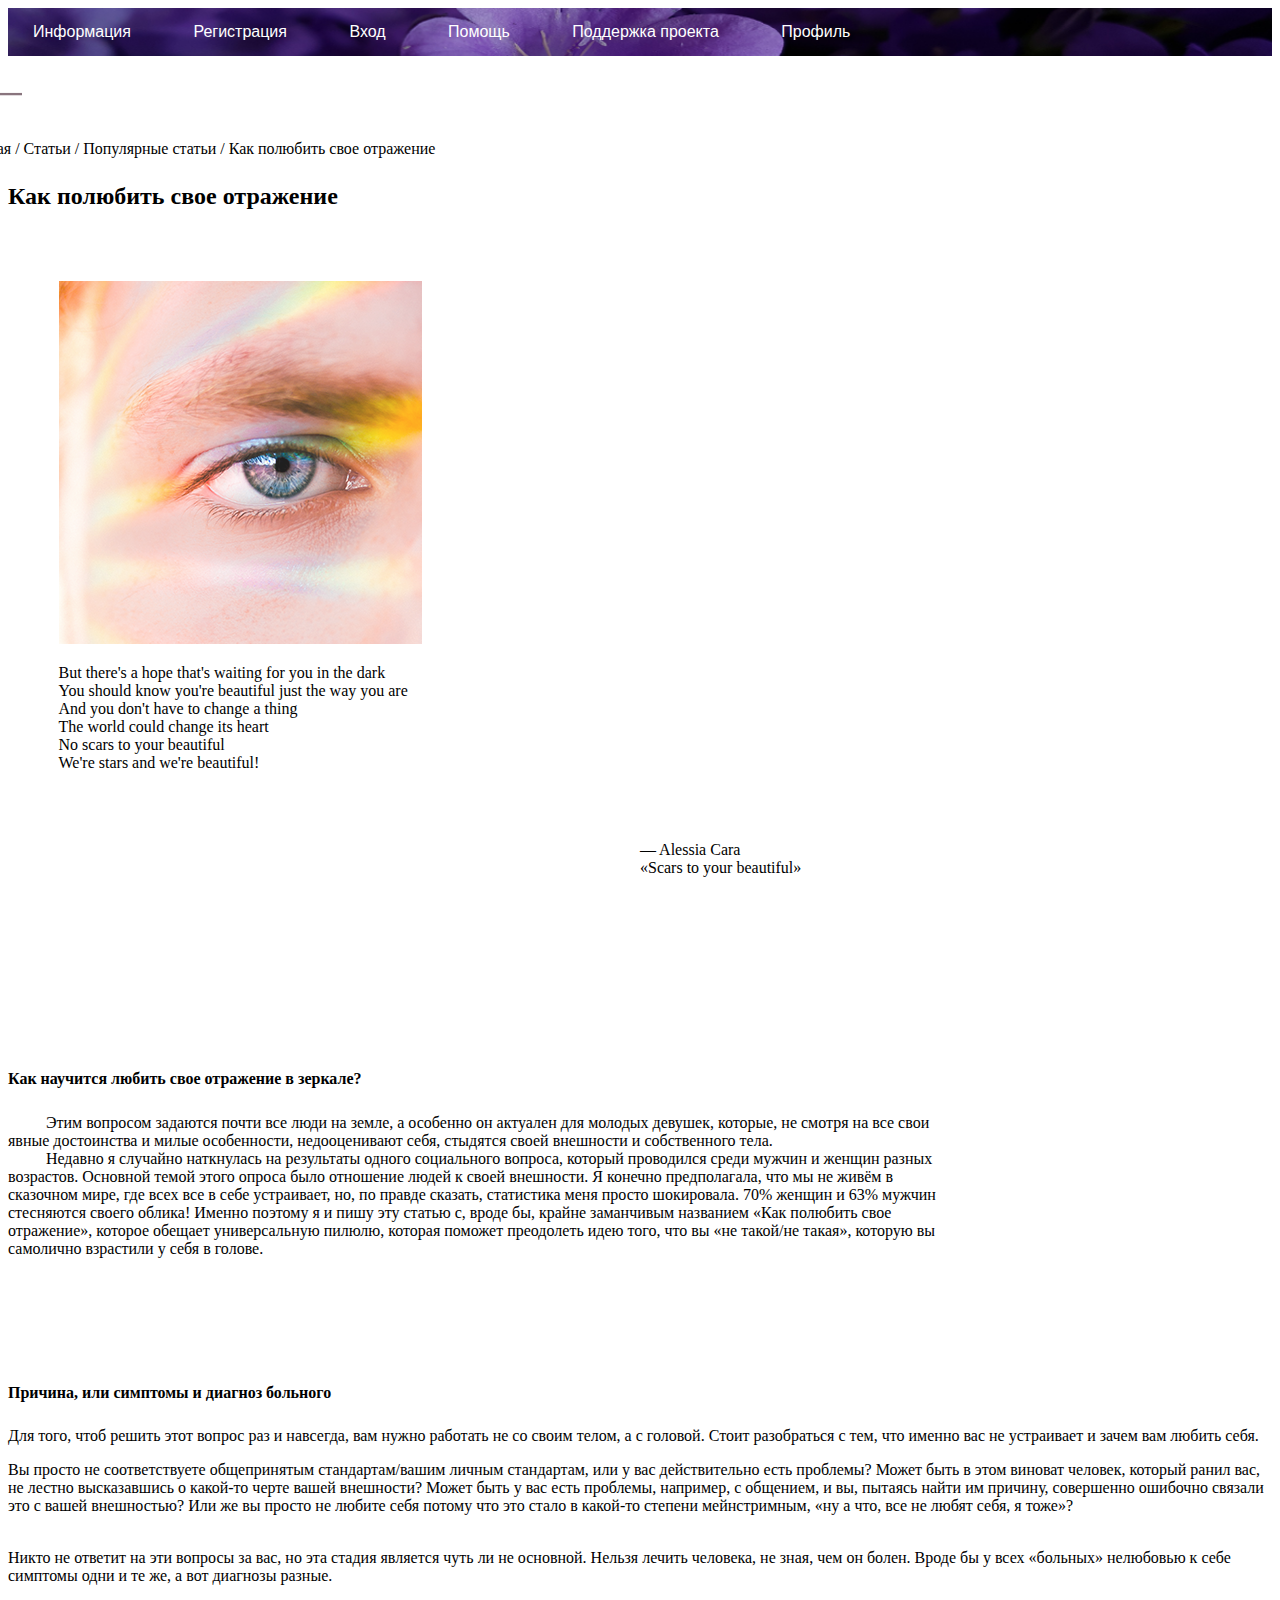
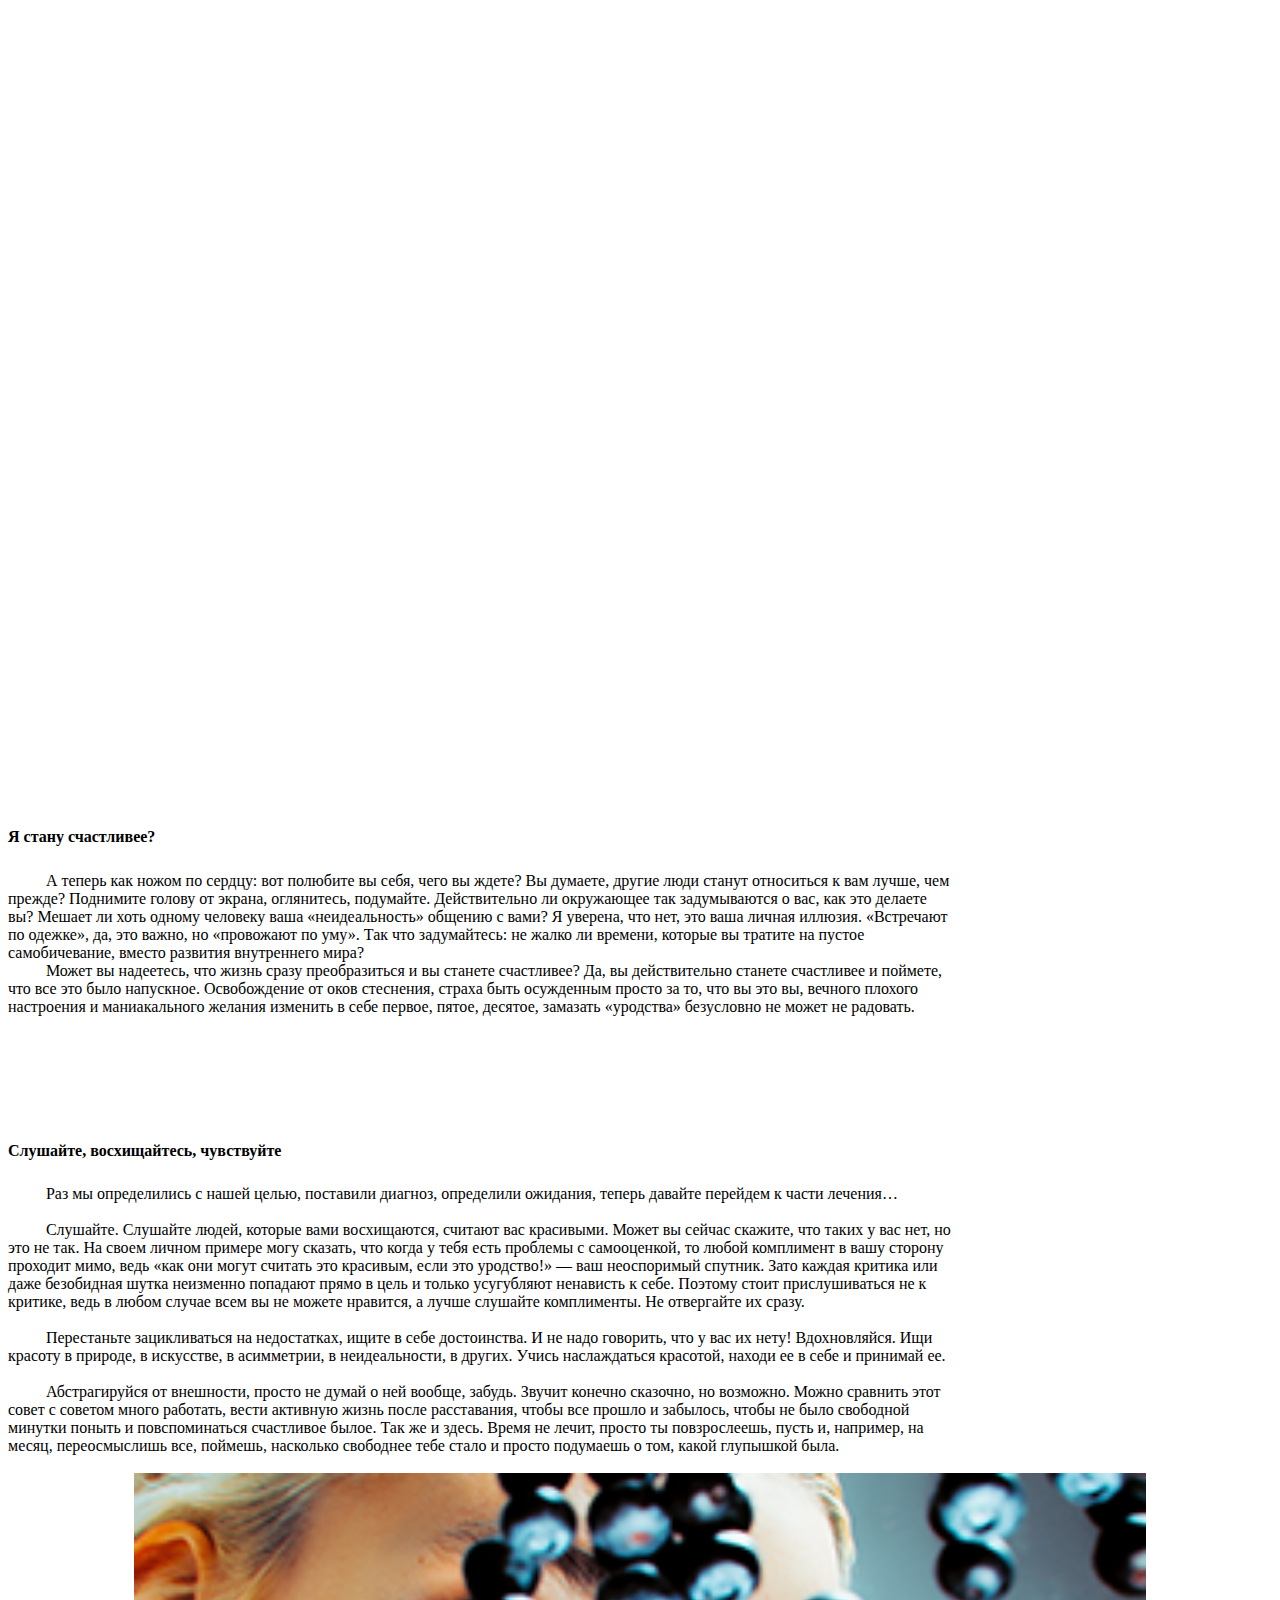
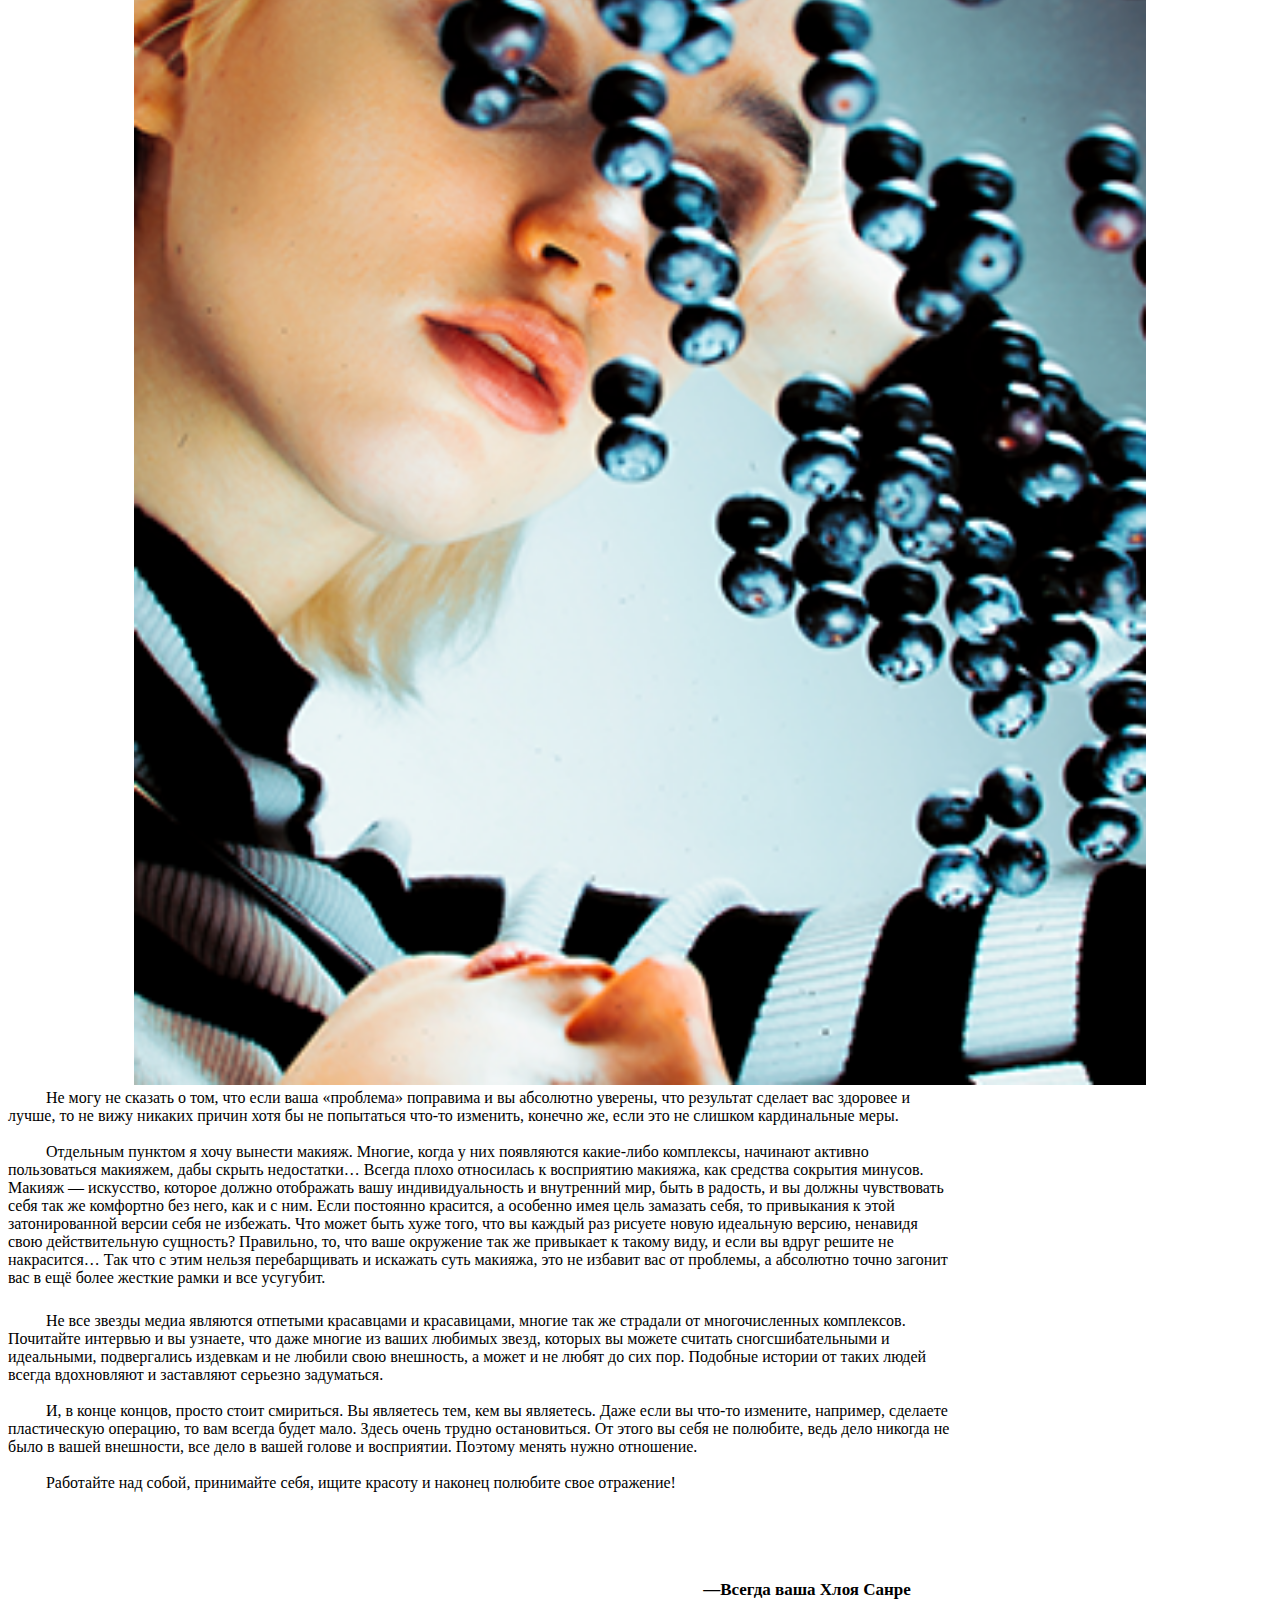
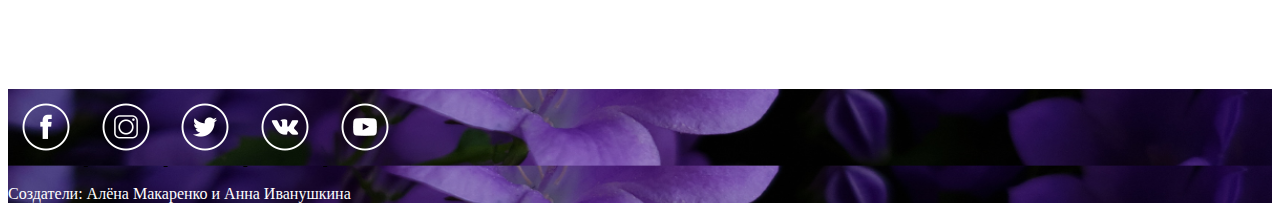
==== commit 6c598389: "add something" ====
--- a/articles.html
+++ b/articles.html
@@ -64,7 +64,7 @@
                     <img class="eye-icon" src="assets/eye.png">
                 </div>
                 <div class="col-5 my-auto">
-                    <p>But there's a hope that's waiting for you in the dark<br>
+                    <p class="poem">But there's a hope that's waiting for you in the dark<br>
                         You should know you're beautiful just the way you are<br>
                         And you don't have to change a thing<br>
                         The world could change its heart<br>
@@ -84,10 +84,12 @@
             </div>
             <div class="row article girl">
                 <div class="col-8">
+                    <div class="h4-2">
                     <h4>Причина, или симптомы и диагноз больного</h4>
-                    <p class="p1">Для того, чтоб решить этот вопрос раз и навсегда, вам нужно работать не со своим телом, а с головой. Стоит разобраться с тем, что именно вас не устраивает и зачем вам любить себя.</p1>
-                    <p class="p1">Вы просто не соответствуете общепринятым стандартам/вашим личным стандартам, или у вас действительно есть проблемы? Может быть в этом виноват человек, который ранил вас, не лестно высказавшись о какой-то черте вашей внешности? Может быть у вас есть проблемы, например, с общением, и вы, пытаясь найти им причину, совершенно ошибочно связали это с вашей внешностью? Или же вы просто не любите себя потому что это стало в какой-то степени мейнстримным, «ну а что, все не любят себя, я тоже»?</p1><br><br> 
-                    <p class="p1">Никто не ответит на эти вопросы за вас, но эта стадия является чуть ли не основной. Нельзя лечить человека, не зная, чем он болен. Вроде бы у всех «больных» нелюбовью к себе симптомы одни и те же, а вот диагнозы разные.</p1>
+                    </div>
+                    <p class="p3">Для того, чтоб решить этот вопрос раз и навсегда, вам нужно работать не со своим телом, а с головой. Стоит разобраться с тем, что именно вас не устраивает и зачем вам любить себя.</p1>
+                    <p class="p3">Вы просто не соответствуете общепринятым стандартам/вашим личным стандартам, или у вас действительно есть проблемы? Может быть в этом виноват человек, который ранил вас, не лестно высказавшись о какой-то черте вашей внешности? Может быть у вас есть проблемы, например, с общением, и вы, пытаясь найти им причину, совершенно ошибочно связали это с вашей внешностью? Или же вы просто не любите себя потому что это стало в какой-то степени мейнстримным, «ну а что, все не любят себя, я тоже»?</p1><br><br> 
+                    <p class="p3">Никто не ответит на эти вопросы за вас, но эта стадия является чуть ли не основной. Нельзя лечить человека, не зная, чем он болен. Вроде бы у всех «больных» нелюбовью к себе симптомы одни и те же, а вот диагнозы разные.</p1>
                 </div>
                 <div class="col-4 my-auto">
                     <img class="girl-icon" src="assets/girl-icon.png">
--- a/style.css
+++ b/style.css
@@ -540,4 +540,79 @@
     -ms-transform: rotate(40deg);
     transform: rotate(40deg);
   }
-}
+  .article h2 {
+    margin-top: 2%;
+    font-size: 21px;
+    margin-left: 8%;
+  }
+  .article .eye {
+    padding: 4%;
+    margin-top: 110%;
+    margin-left: -9%;
+  }
+  .article .eye-icon {
+    width: 250%;
+    margin-left: 20%;
+    margin-top: -15%;
+  }
+  .article .poem {
+    margin-top: -435%;
+    width: 200%;
+    margin-left: -105%;
+  }
+  .article .Alessia {
+    margin-top: 6%;
+    margin-left: 50%;
+    width: 100%;
+  }
+  .article h4 {
+    margin-top: 14%;
+    margin-bottom: 6%;
+    margin-left: 4%;
+  }
+  .article .h4-2 {
+    margin-top: 240%;
+    width: 140%;
+    margin-left: 4%;
+  }
+  .article .girl-icon {
+    margin-left: -230%;
+    margin-top: -750%;
+  }
+  .article .girl-with-blueberries-icon {
+    width: 80%;
+    margin-left: 10%;
+  }
+  .article .p1 {
+    text-indent: 4%;
+    margin: 0%;
+    width: 95%;
+    margin-left: 4%;
+  }
+  .article .p2 {
+    text-indent: 4%;
+    margin: 0%;
+    width: 75%;
+    margin-top: 2%;
+  }
+  .article .p3 {
+    text-indent: 4%;
+    margin: 0%;
+    width: 150%;
+    margin-left: 4%;
+  }
+  .article .author {
+    margin-left: 55%;
+    margin-top: 7%;
+    margin-bottom: 7%;
+    font-size: 17px;
+  }
+  .next-article .next-back-icon {
+    padding: 1%;
+    margin-top: 5%;
+    margin-left: 5%;
+  }
+  .next-article .p-after-next {
+    margin-left: 6%;
+  }
+}
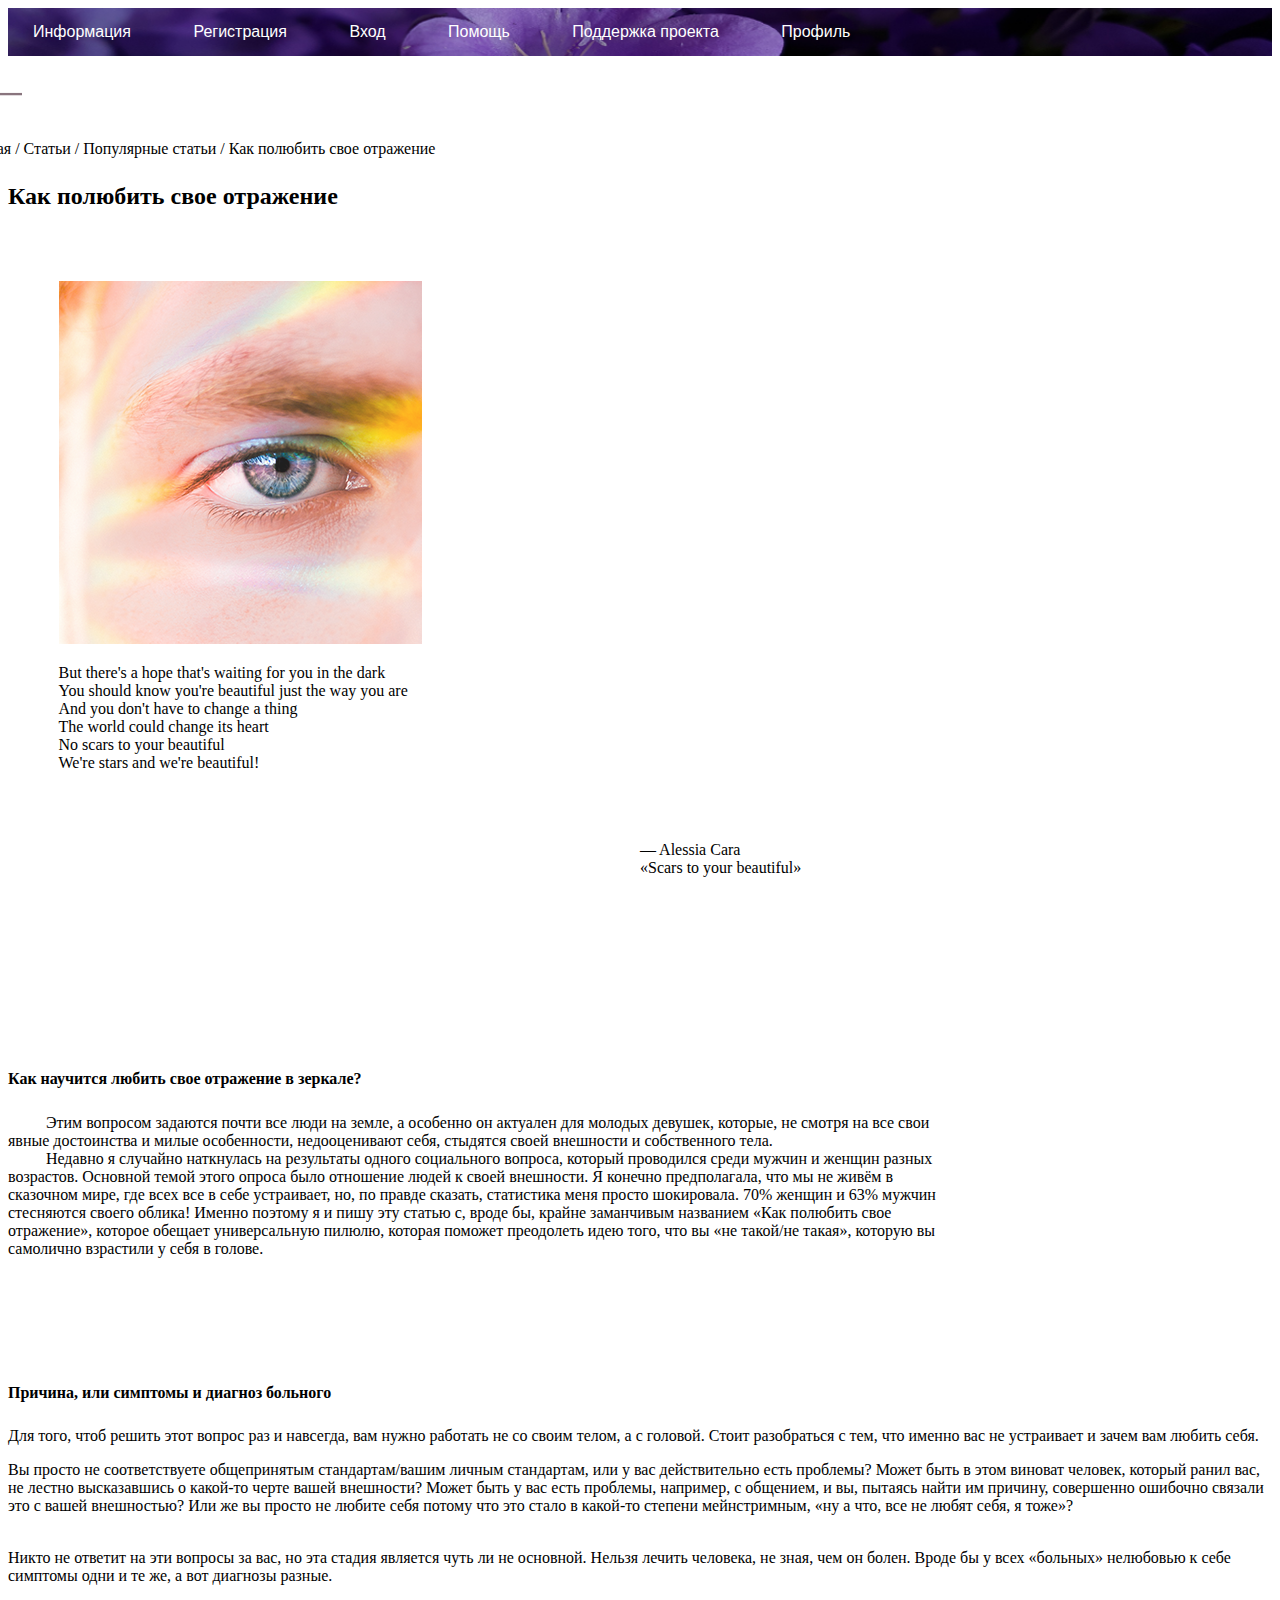
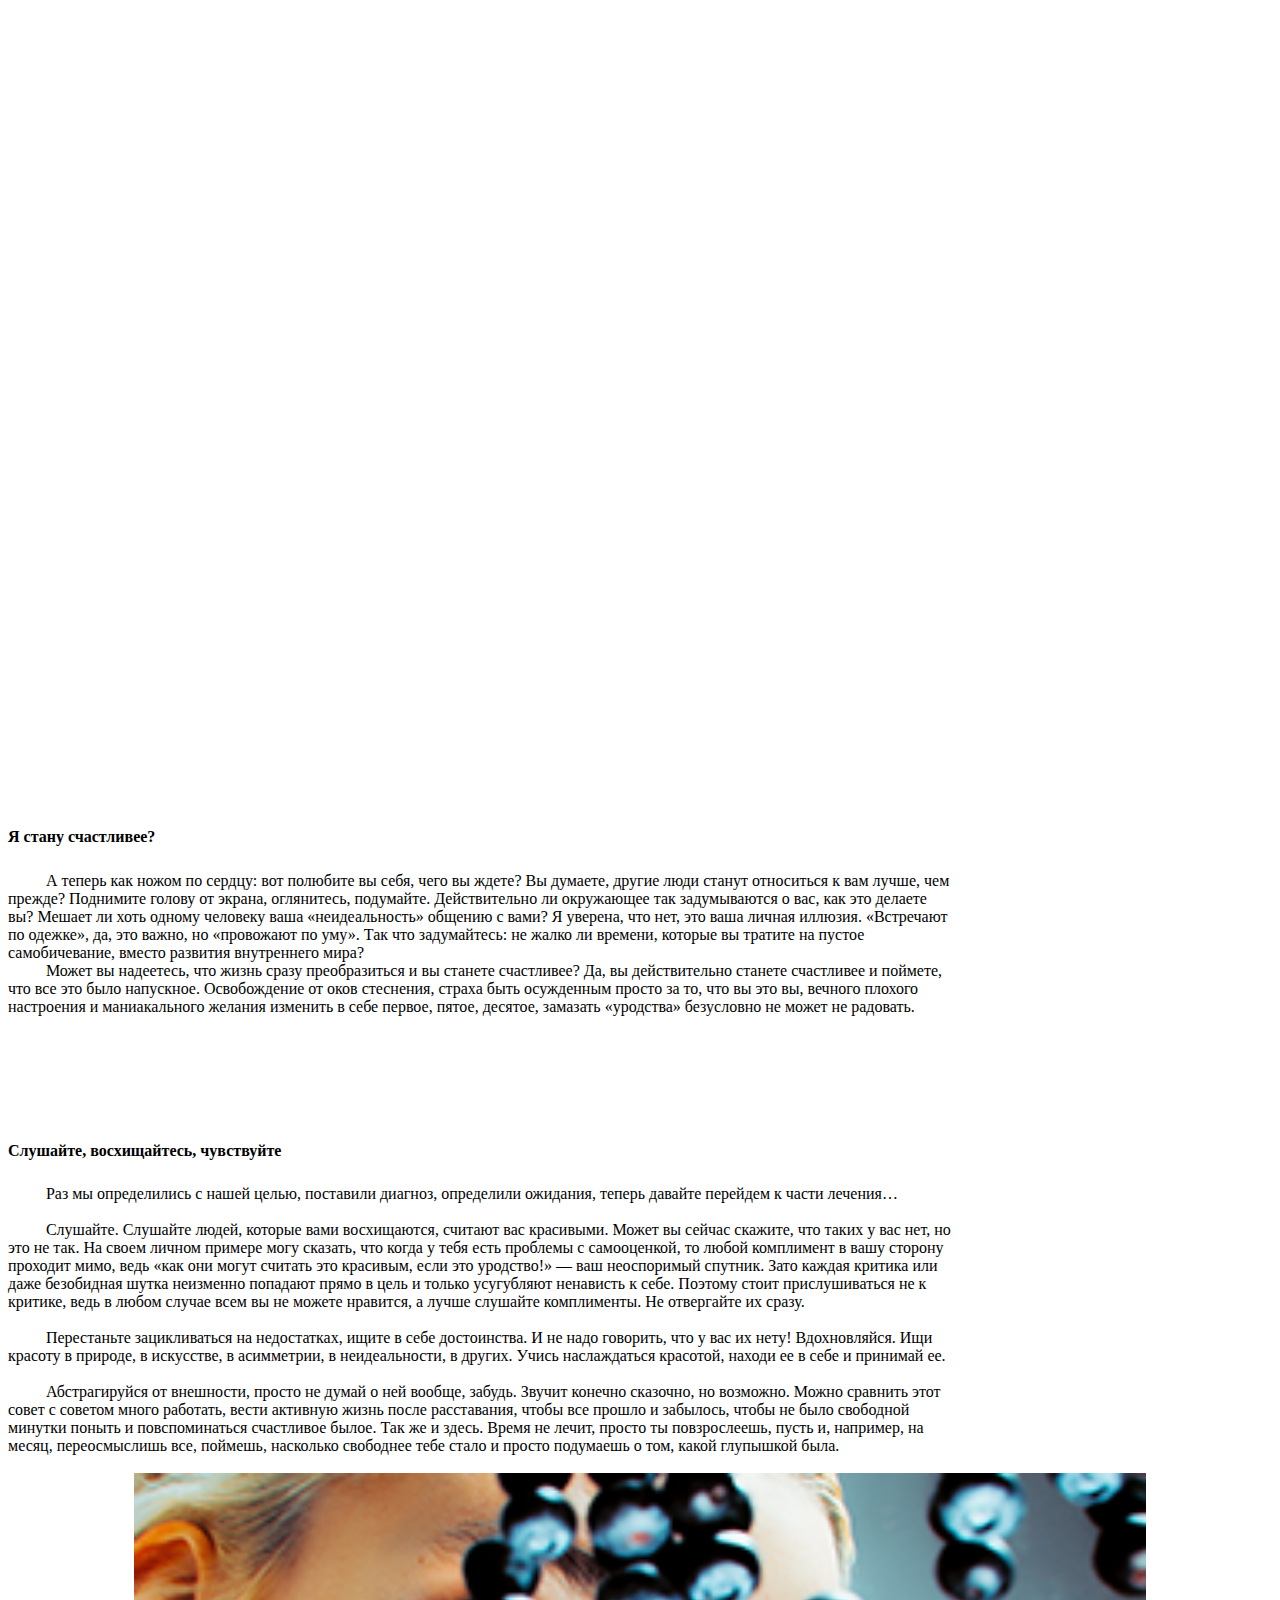
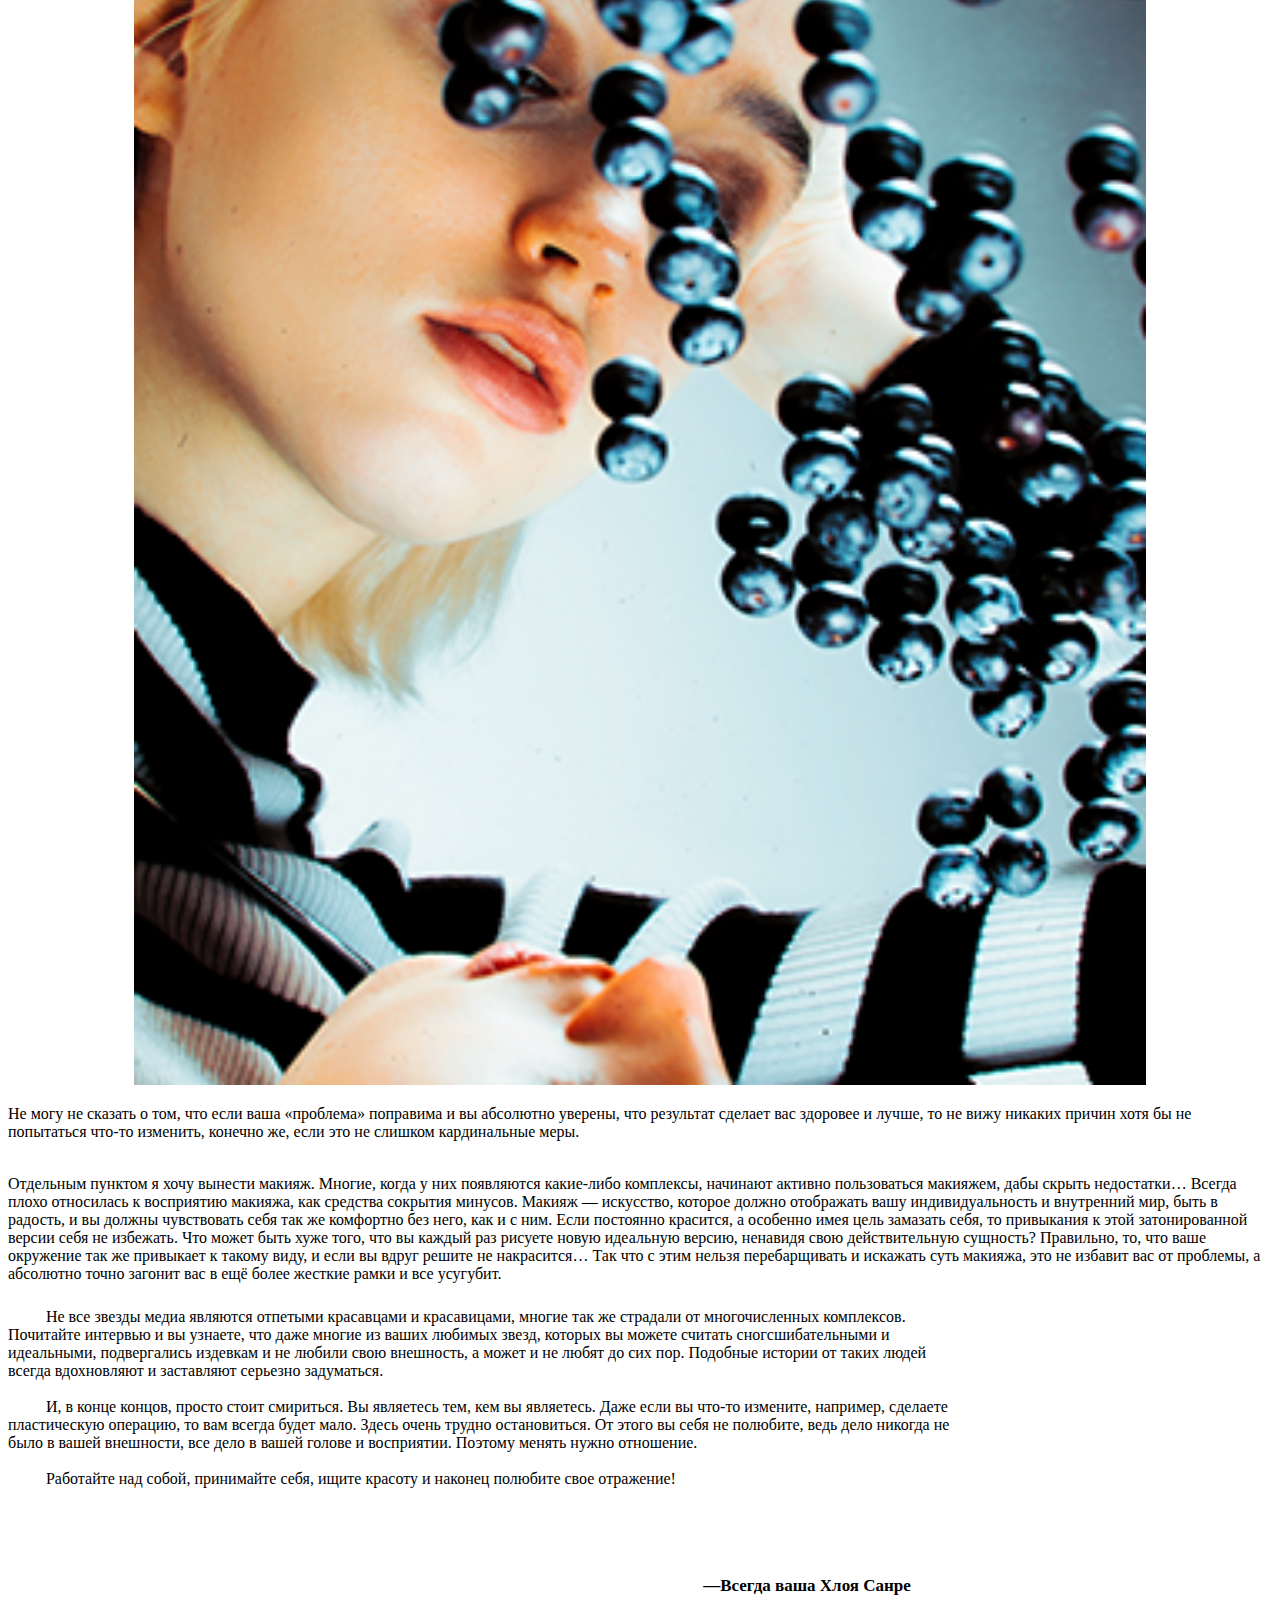
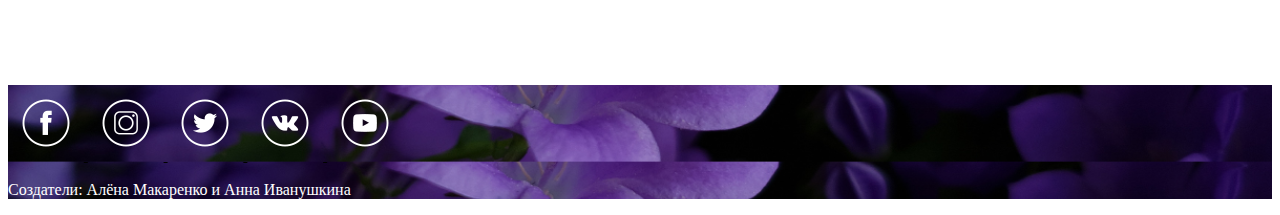
==== commit a887f342: "add something" ====
--- a/articles.html
+++ b/articles.html
@@ -112,8 +112,8 @@
                     <img class="girl-with-blueberries-icon" src="assets/girl-with-blueberries-icon.png">
                 </div>
                 <div class="col-7">
-                    <p class="p1">Не могу не сказать о том, что если ваша «проблема» поправима и вы абсолютно уверены, что результат сделает вас здоровее и лучше, то не вижу никаких причин хотя бы не попытаться что-то изменить, конечно же, если это не слишком кардинальные меры.</p1><br><br> 
-                    <p class="p1">Отдельным пунктом я хочу вынести макияж. Многие, когда у них появляются какие-либо комплексы, начинают активно пользоваться макияжем, дабы скрыть недостатки… Всегда плохо относилась к восприятию макияжа, как средства сокрытия минусов. Макияж — искусство, которое должно отображать вашу индивидуальность и внутренний мир, быть в радость, и вы должны чувствовать себя так же комфортно без него, как и с ним. Если постоянно красится, а особенно имея цель замазать себя, то привыкания к этой затонированной версии себя не избежать. Что может быть хуже того, что вы каждый раз рисуете новую идеальную версию, ненавидя свою действительную сущность? Правильно, то, что ваше окружение так же привыкает к такому виду, и если вы вдруг решите не накрасится… Так что с этим нельзя перебарщивать и искажать суть макияжа, это не избавит вас от проблемы, а абсолютно точно загонит вас в ещё более жесткие рамки и все усугубит.</p>
+                    <p class="p4">Не могу не сказать о том, что если ваша «проблема» поправима и вы абсолютно уверены, что результат сделает вас здоровее и лучше, то не вижу никаких причин хотя бы не попытаться что-то изменить, конечно же, если это не слишком кардинальные меры.</p1><br><br> 
+                    <p class="p5">Отдельным пунктом я хочу вынести макияж. Многие, когда у них появляются какие-либо комплексы, начинают активно пользоваться макияжем, дабы скрыть недостатки… Всегда плохо относилась к восприятию макияжа, как средства сокрытия минусов. Макияж — искусство, которое должно отображать вашу индивидуальность и внутренний мир, быть в радость, и вы должны чувствовать себя так же комфортно без него, как и с ним. Если постоянно красится, а особенно имея цель замазать себя, то привыкания к этой затонированной версии себя не избежать. Что может быть хуже того, что вы каждый раз рисуете новую идеальную версию, ненавидя свою действительную сущность? Правильно, то, что ваше окружение так же привыкает к такому виду, и если вы вдруг решите не накрасится… Так что с этим нельзя перебарщивать и искажать суть макияжа, это не избавит вас от проблемы, а абсолютно точно загонит вас в ещё более жесткие рамки и все усугубит.</p>
                 </div>
             </div>
             <div class="articles">
--- a/style.css
+++ b/style.css
@@ -576,12 +576,13 @@
     margin-left: 4%;
   }
   .article .girl-icon {
-    margin-left: -230%;
+    margin-left: -236%;
     margin-top: -750%;
   }
   .article .girl-with-blueberries-icon {
-    width: 80%;
-    margin-left: 10%;
+    width: 220%;
+    margin-left: 25%;
+    margin-top: -720%;
   }
   .article .p1 {
     text-indent: 4%;
@@ -593,18 +594,33 @@
     text-indent: 4%;
     margin: 0%;
     width: 75%;
-    margin-top: 2%;
+    margin-top: 7%;
+    margin-left: 4%;
   }
   .article .p3 {
     text-indent: 4%;
     margin: 0%;
     width: 150%;
-    margin-left: 4%;
+    margin-left: 10%;
+  }
+  .article .p4 {
+    text-indent: 4%;
+    margin: 0%;
+    width: 160%;
+    margin-left: -75%;
+    margin-top: 195%;
+  }
+  .article .p5 {
+    text-indent: 4%;
+    margin: 0%;
+    width: 160%;
+    margin-left: -75%;
+    margin-top: 0%;
   }
   .article .author {
-    margin-left: 55%;
-    margin-top: 7%;
-    margin-bottom: 7%;
+    margin-left: 31%;
+    margin-top: 9%;
+    margin-bottom: 13%;
     font-size: 17px;
   }
   .next-article .next-back-icon {
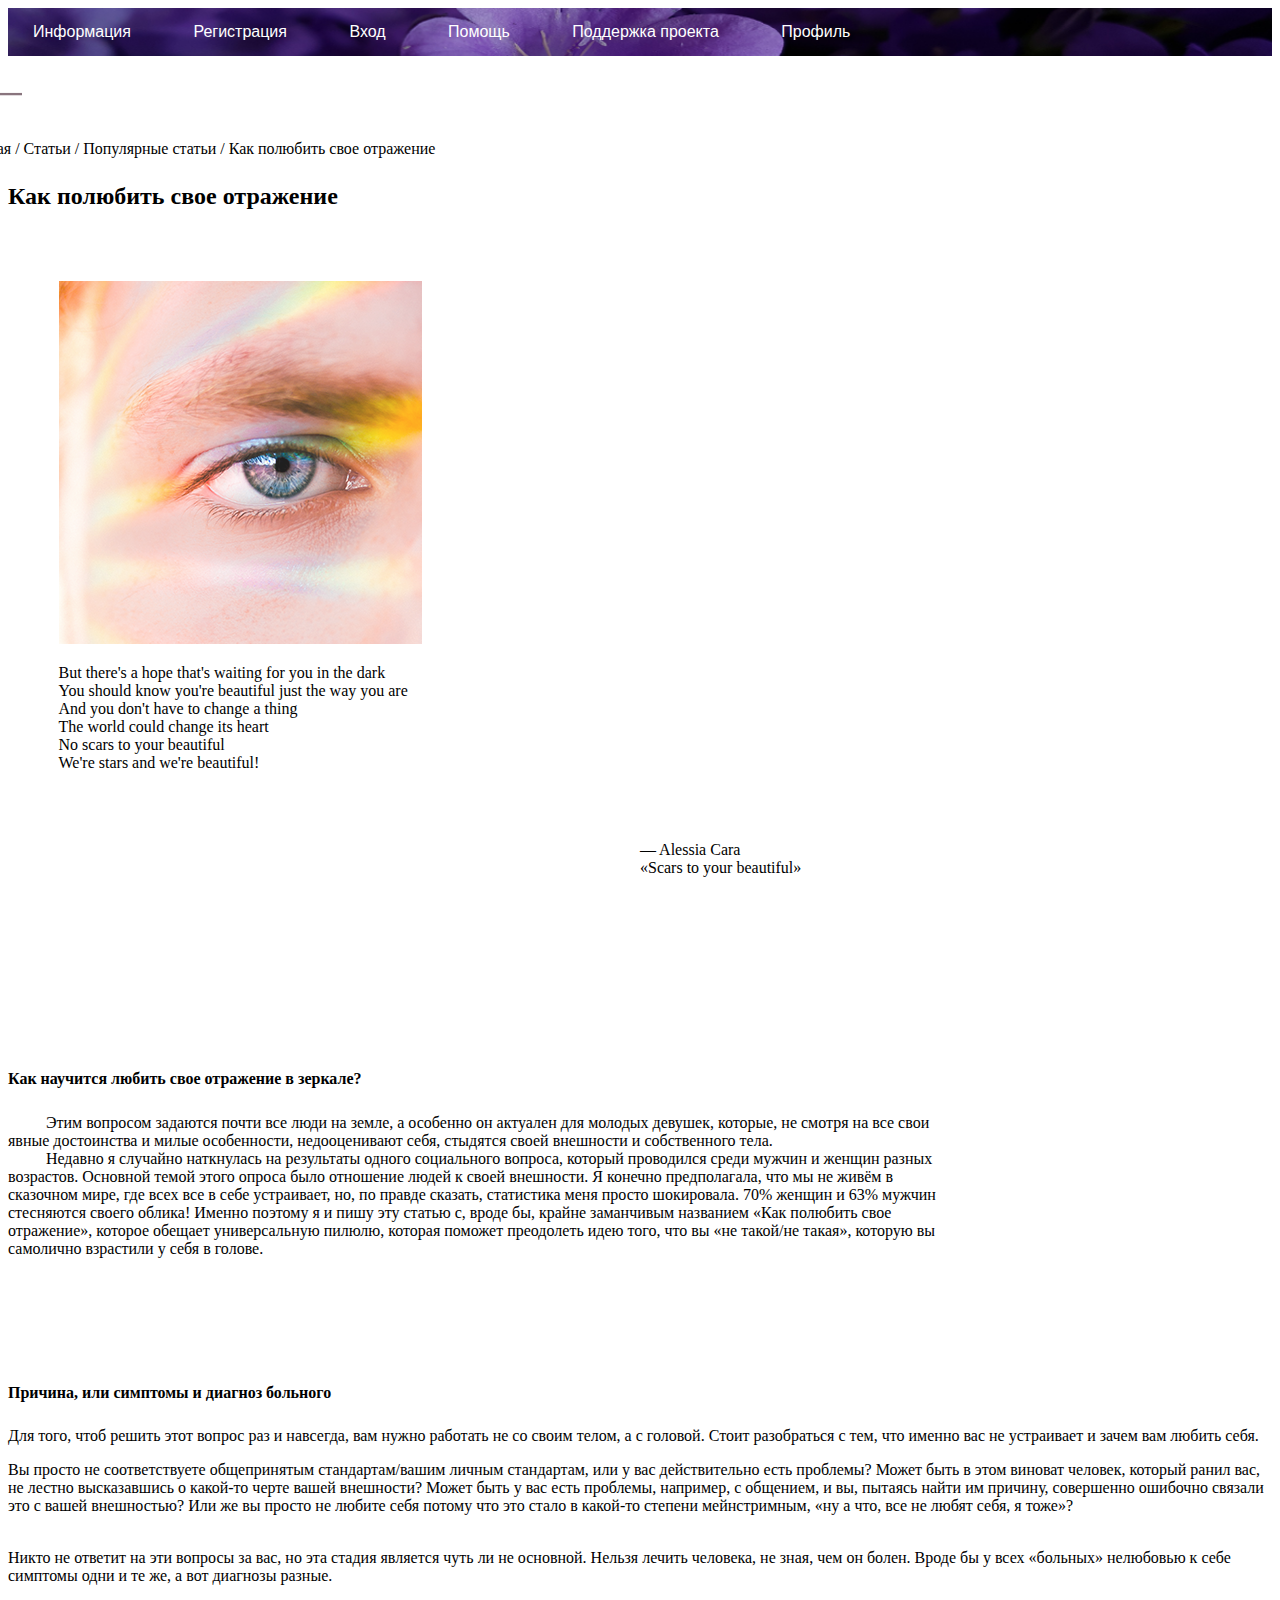
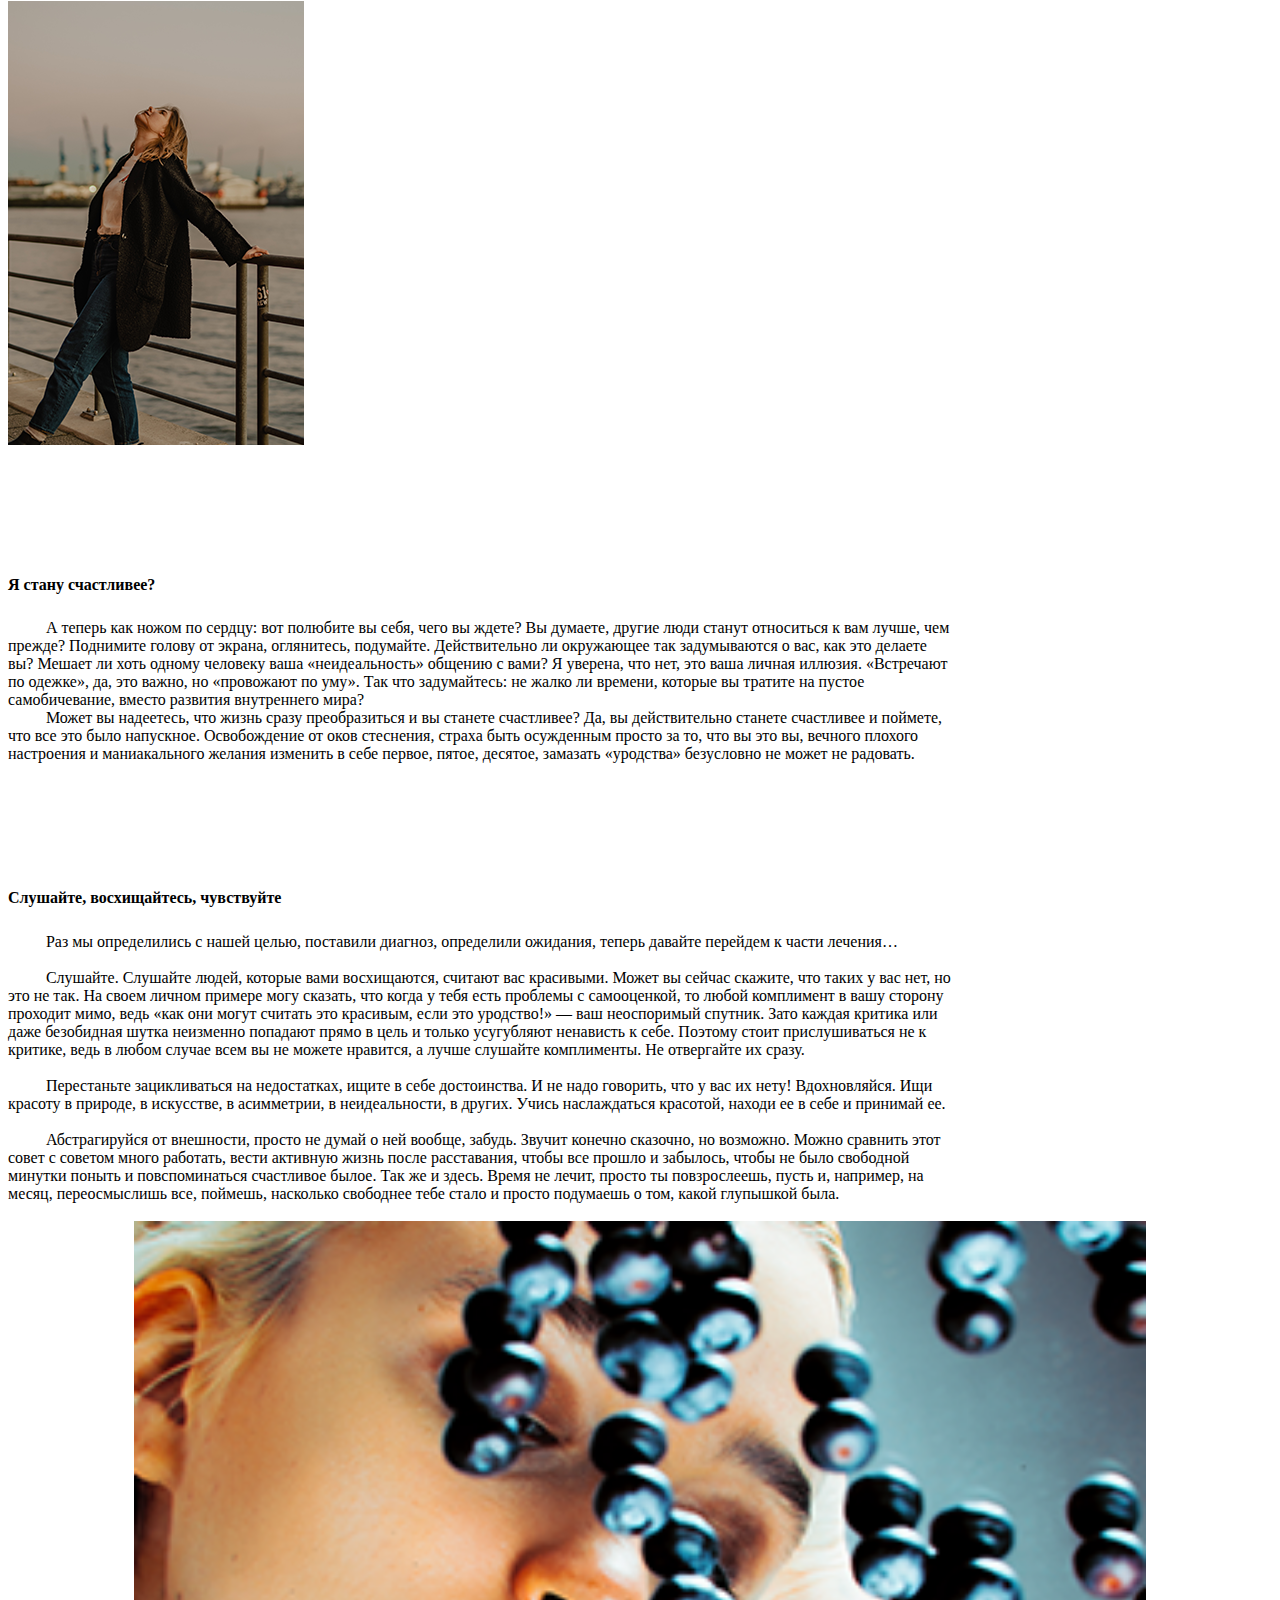
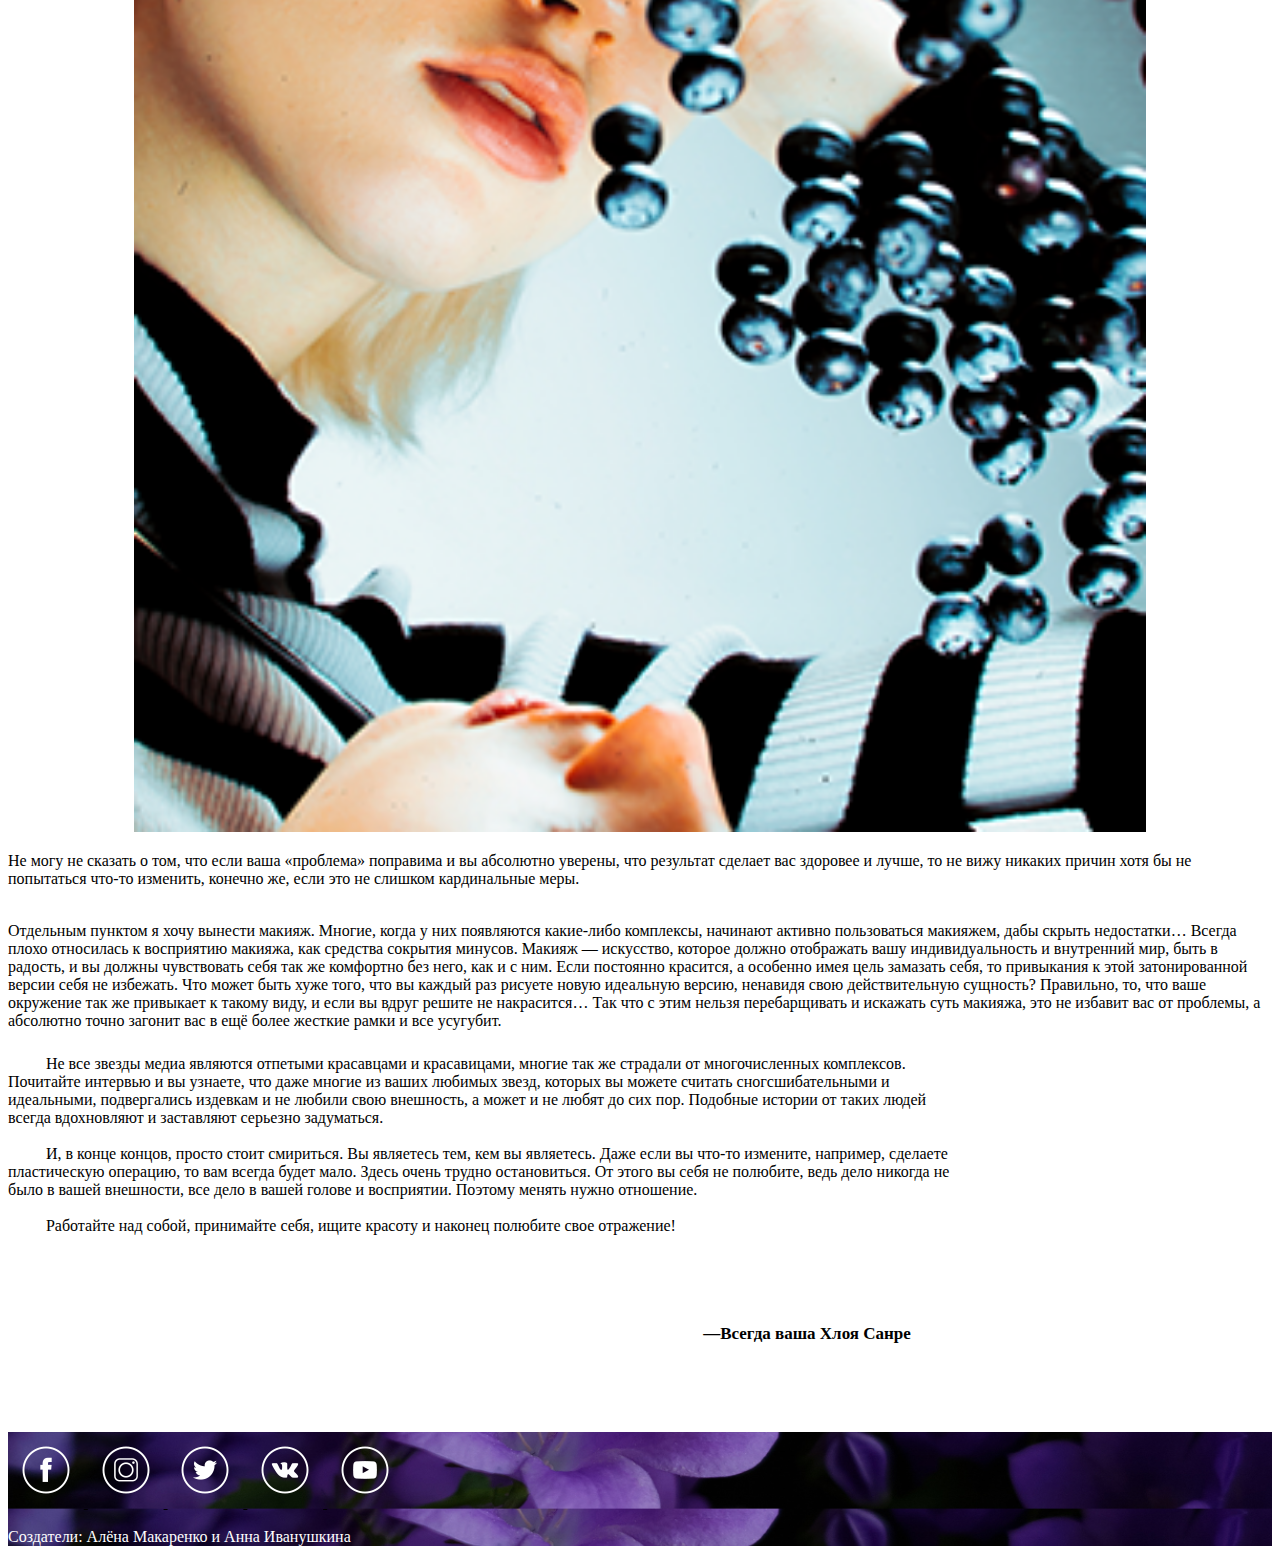
==== commit f7539e25: "done @media (max-width: 767.98px)" ====
--- a/articles.html
+++ b/articles.html
@@ -92,7 +92,7 @@
                     <p class="p3">Никто не ответит на эти вопросы за вас, но эта стадия является чуть ли не основной. Нельзя лечить человека, не зная, чем он болен. Вроде бы у всех «больных» нелюбовью к себе симптомы одни и те же, а вот диагнозы разные.</p1>
                 </div>
                 <div class="col-4 my-auto">
-                    <img class="girl-icon" src="assets/girl-icon.png">
+                    <img class="girl-icon1" src="assets/girl-icon.png">
                 </div>
             </div>
             <div class="articles">
--- a/style.css
+++ b/style.css
@@ -477,6 +477,7 @@
     padding: 9%;
     width: 100%;
     margin-left: -16%;
+    margin-top: 2%;
   }
   .profile .name {
     margin-left: -40%;
@@ -575,7 +576,7 @@
     width: 140%;
     margin-left: 4%;
   }
-  .article .girl-icon {
+  .article .girl-icon1 {
     margin-left: -236%;
     margin-top: -750%;
   }
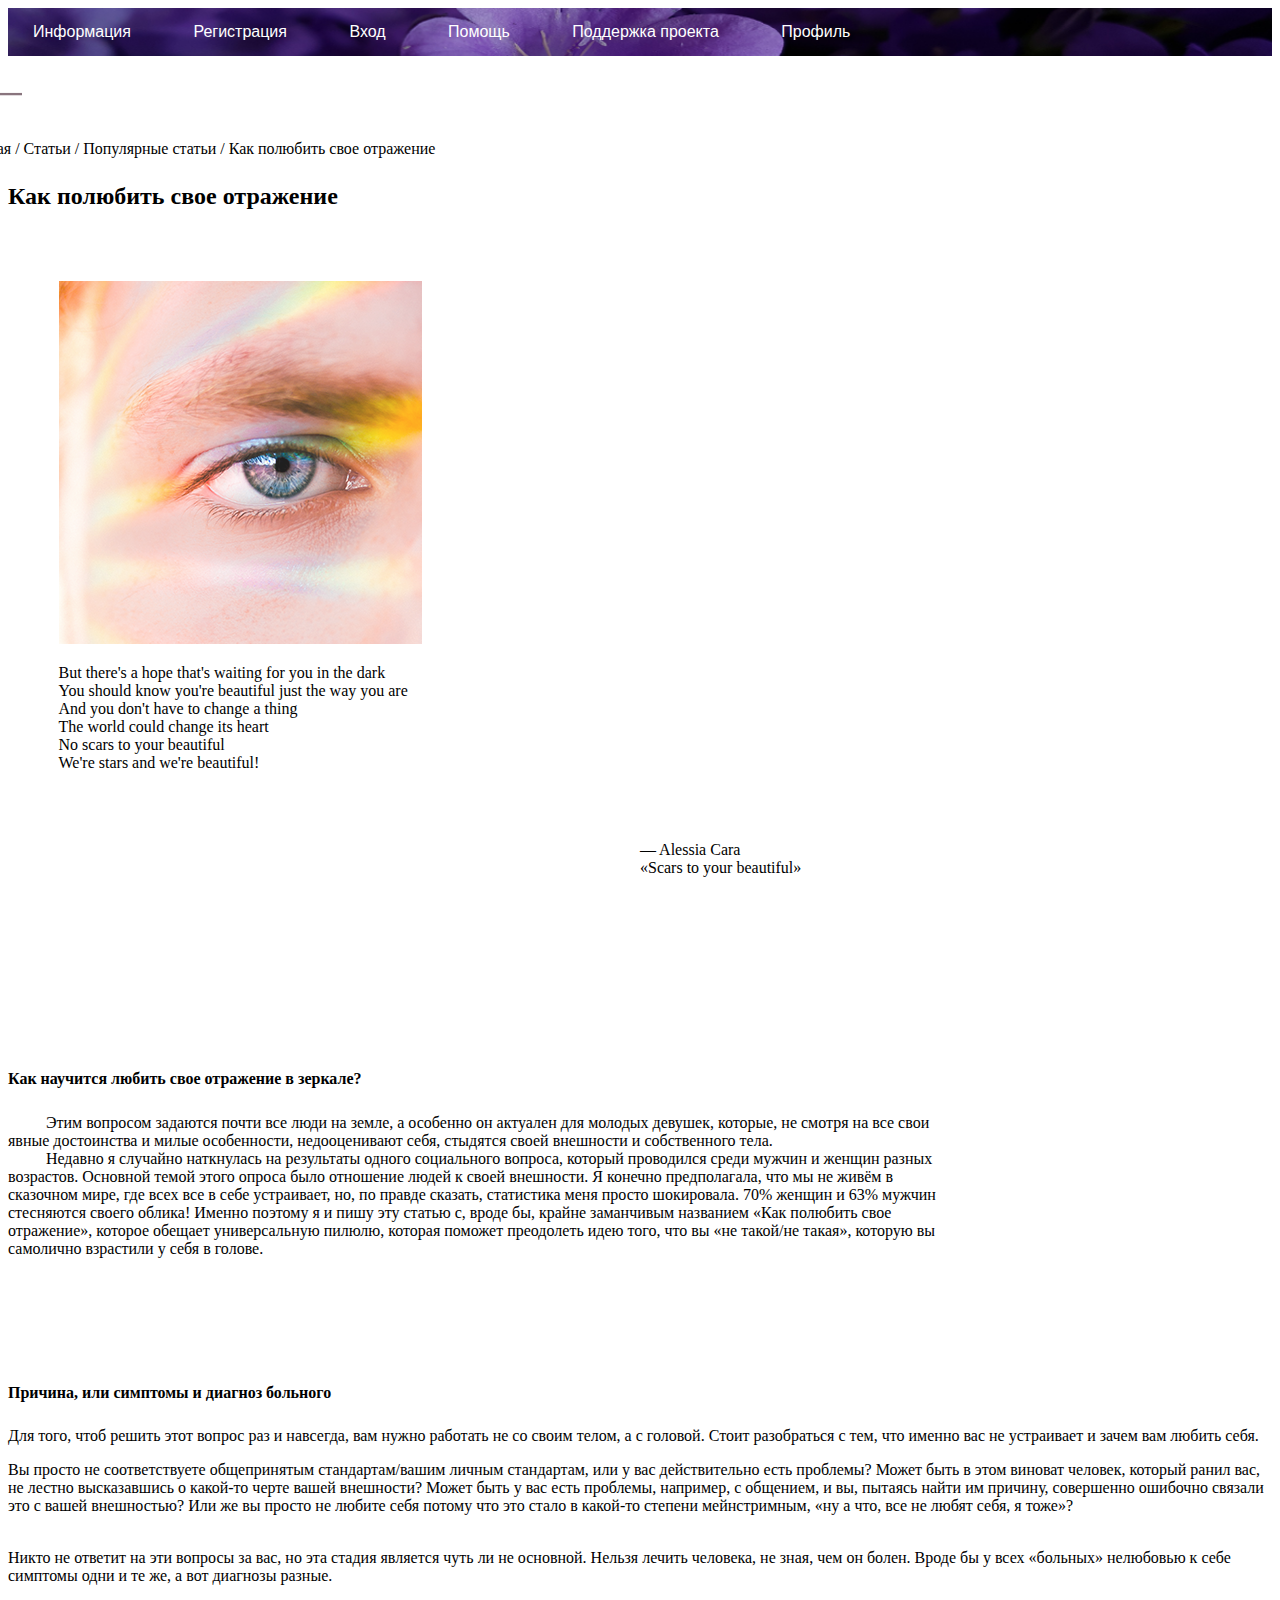
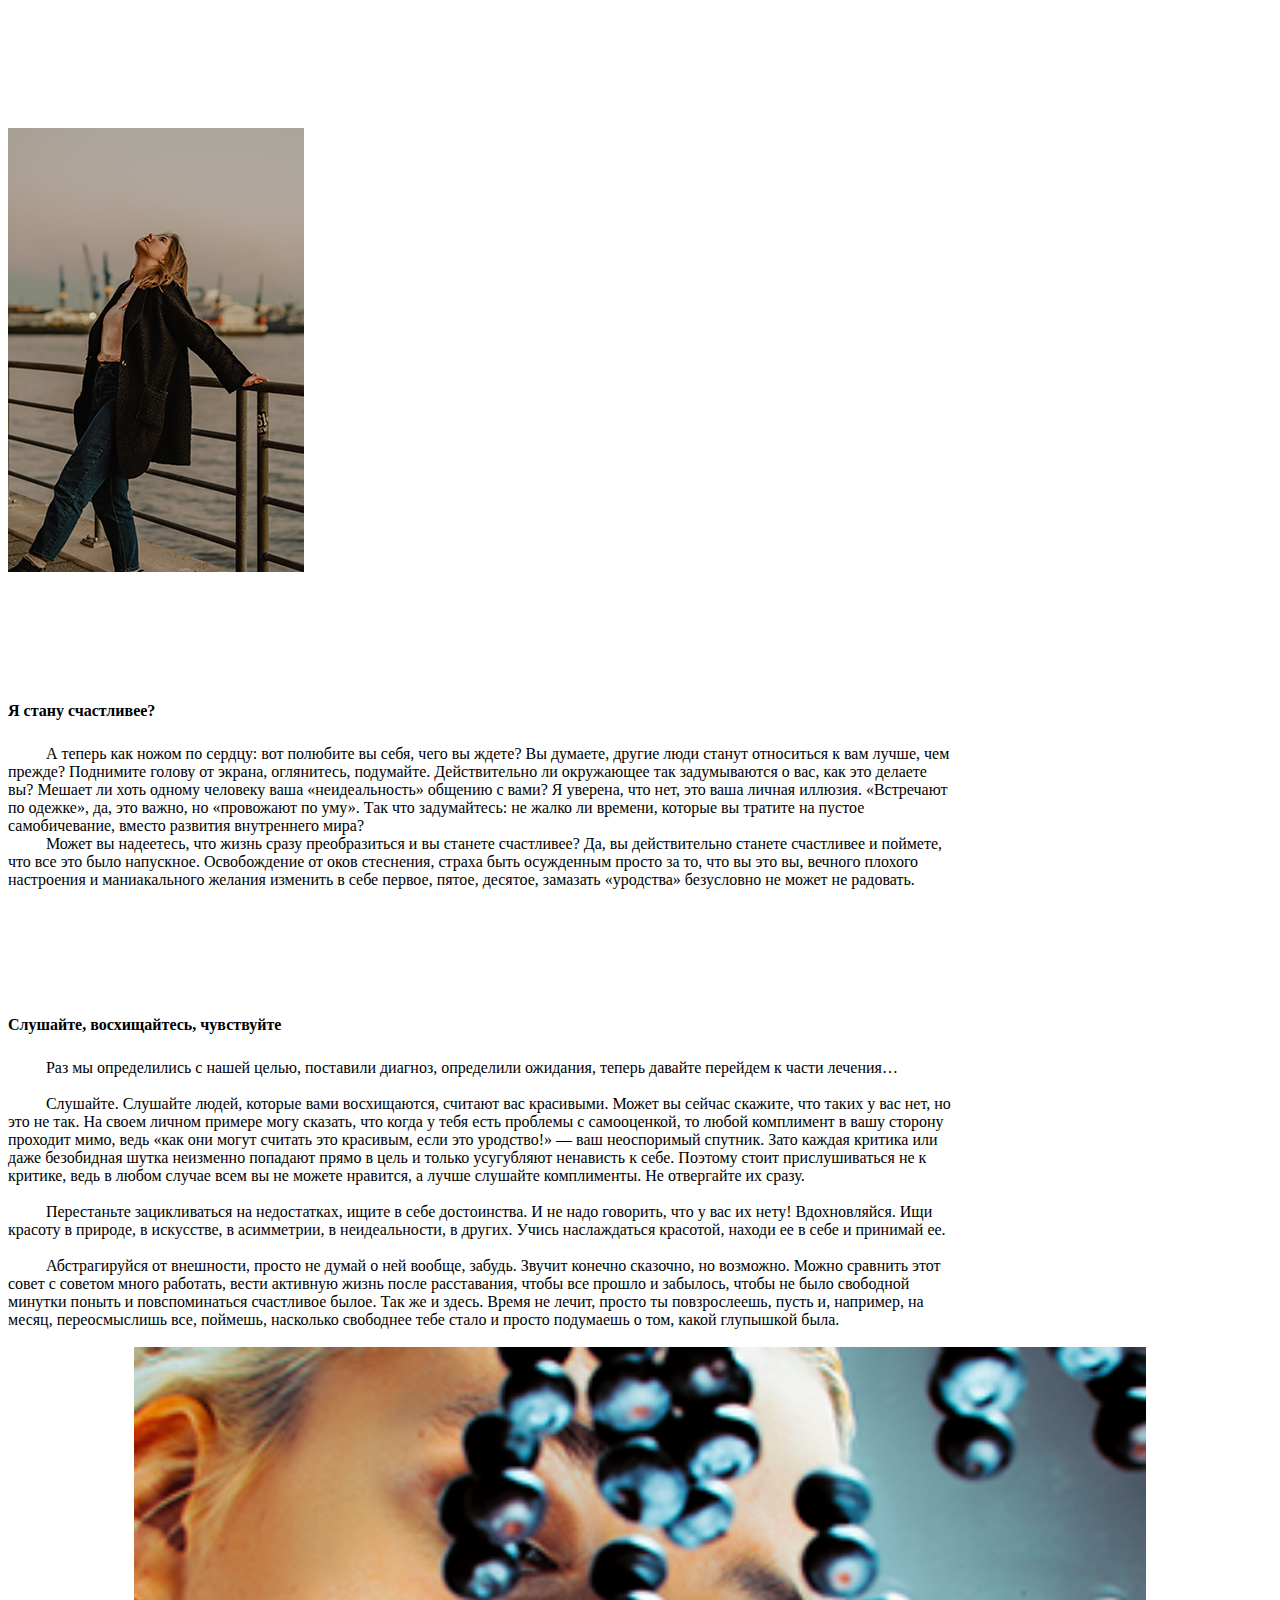
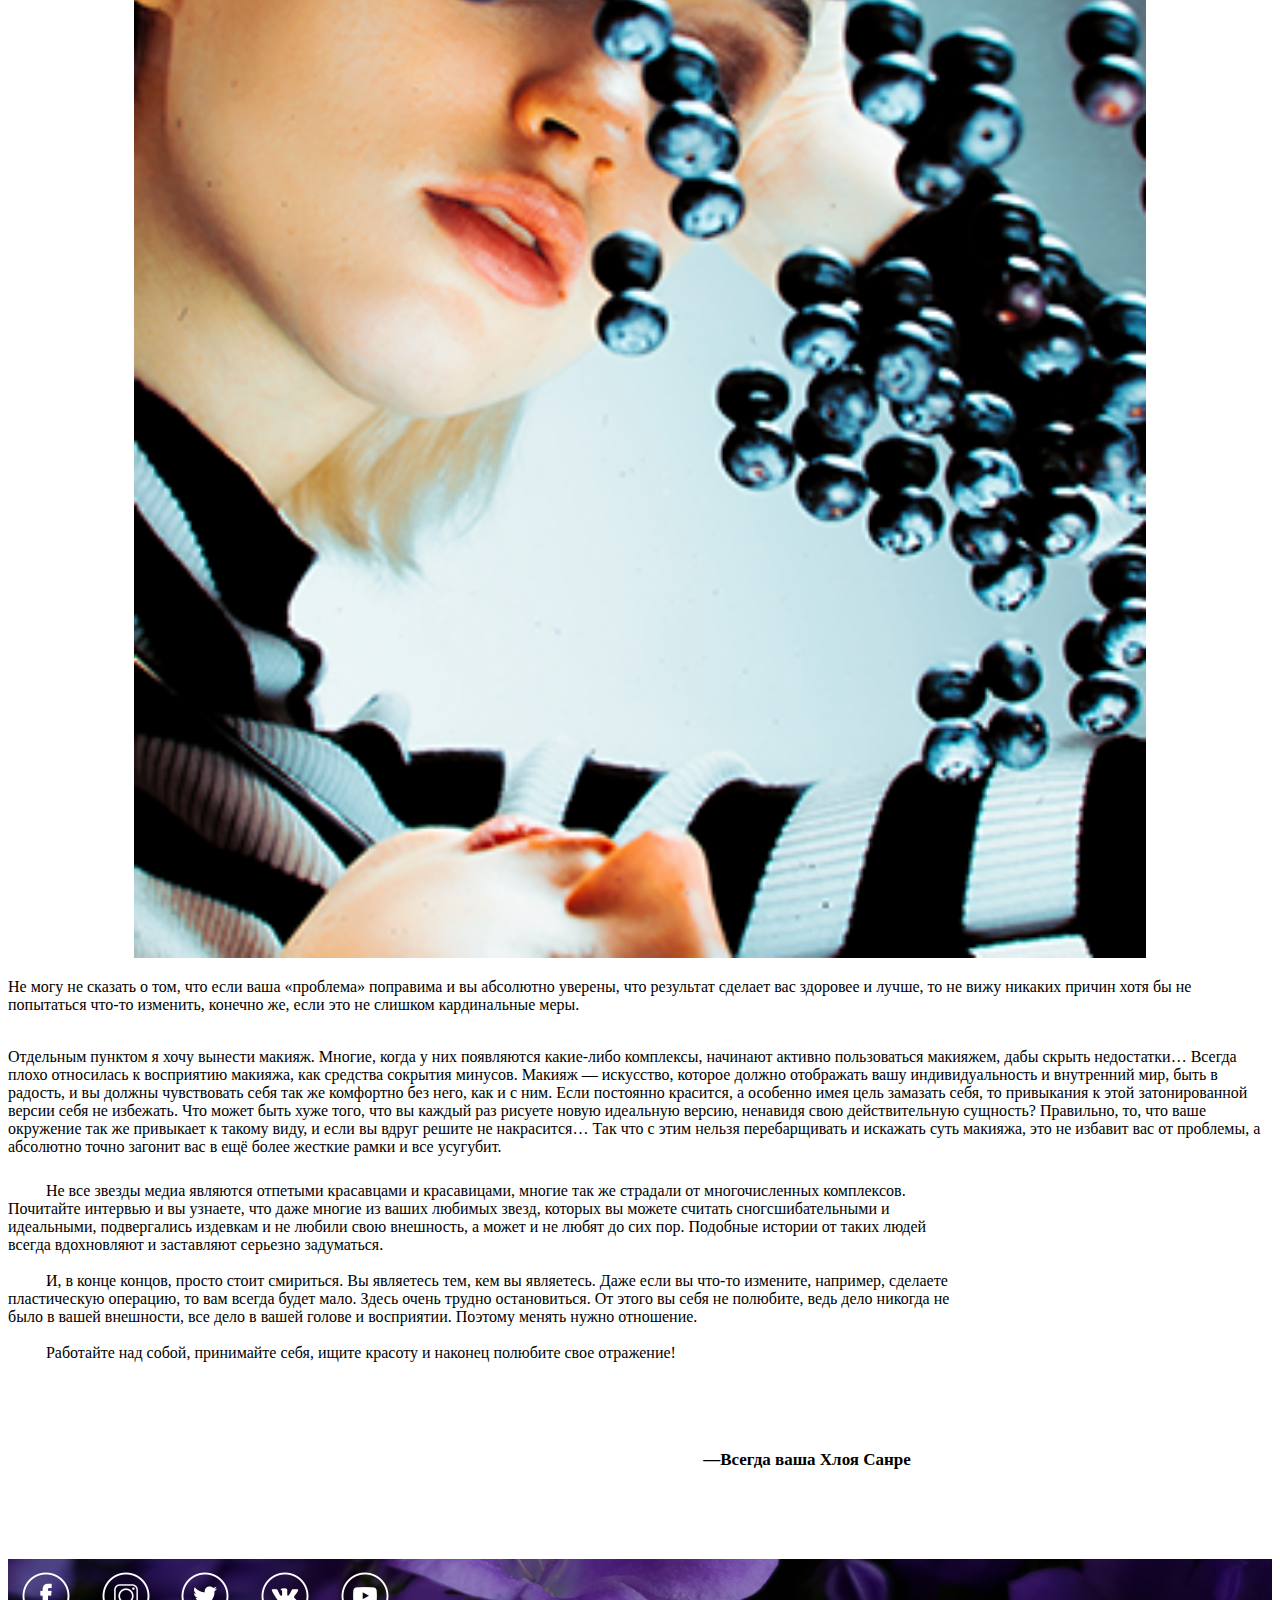
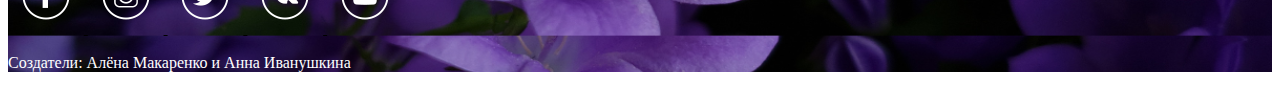
==== commit 9f7c2133: "fix position of picture" ====
--- a/articles.html
+++ b/articles.html
@@ -5,8 +5,8 @@
     <meta charset="utf-8">
     <meta name="viewport" content="width=device-width, initial-scale=1, shrink-to-fit=no">
     <link rel="stylesheet" type="text/css" media="screen" href="style.css" />
-    <link rel="stylesheet" href="https://stackpath.bootstrapcdn.com/bootstrap/4.2.1/css/bootstrap.min.css" integrity="sha384-GJzZqFGwb1QTTN6wy59ffF1BuGJpLSa9DkKMp0DgiMDm4iYMj70gZWKYbI706tWS"
-        crossorigin="anonymous">
+    <link rel="stylesheet" href="https://stackpath.bootstrapcdn.com/bootstrap/4.2.1/css/bootstrap.min.css"
+        integrity="sha384-GJzZqFGwb1QTTN6wy59ffF1BuGJpLSa9DkKMp0DgiMDm4iYMj70gZWKYbI706tWS" crossorigin="anonymous">
     <title>Chloe</title>
 </head>
 
@@ -15,7 +15,7 @@
     <header-1>
         <div class="container-fluid">
             <div class="row-header">
-               
+
                 <div class="row justify-content-lg-end">
                     <ul class="header-menu">
                         <a href="index.html" style="color: black">
@@ -24,10 +24,12 @@
                         <a href="check-in.html" style="color: black">
                             <li>Регистрация</li>
                         </a>
-                        <a href="https://ru.wikipedia.org/wiki/%D0%92%D1%85%D0%BE%D0%B4_%D0%B8_%D0%B2%D1%8B%D1%85%D0%BE%D0%B4" style="color: black">
+                        <a href="https://ru.wikipedia.org/wiki/%D0%92%D1%85%D0%BE%D0%B4_%D0%B8_%D0%B2%D1%8B%D1%85%D0%BE%D0%B4"
+                            style="color: black">
                             <li>Вход</li>
                         </a>
-                        <a href="https://ru.wikipedia.org/wiki/%D0%9F%D0%BE%D0%BC%D0%BE%D1%89%D1%8C" style="color: black">
+                        <a href="https://ru.wikipedia.org/wiki/%D0%9F%D0%BE%D0%BC%D0%BE%D1%89%D1%8C"
+                            style="color: black">
                             <li>Помощь</li>
                         </a>
                         <a href="https://podderzhka.org/" style="color: black">
@@ -45,9 +47,9 @@
         <div class="container">
             <div class="row next-back">
                 <div class="col-sm">
-                <a href="index.html" style="color: black">
-                    <img class="next-back-icon" src="assets/next-back-icon.png">
-                </a>
+                    <a href="index.html" style="color: black">
+                        <img class="next-back-icon" src="assets/next-back-icon.png">
+                    </a>
                 </div>
             </div>
             <p class="p-after-next">Главная / Статьи / Популярные статьи / Как полюбить свое отражение</p>
@@ -73,23 +75,41 @@
                     </p>
                     <p class="Alessia">
                         — Alessia Cara<br>
-                         «Scars to your beautiful»
+                        «Scars to your beautiful»
                     </p>
                 </div>
             </div>
             <div class="articles">
                 <h4>Как научится любить свое отражение в зеркале?</h4>
-                <p class="p1">Этим вопросом задаются почти все люди на земле, а особенно он актуален для молодых девушек, которые, не смотря на все свои явные достоинства и милые особенности, недооценивают себя, стыдятся своей внешности и собственного тела.</p1>
-                <p class="p1">Недавно я случайно наткнулась на результаты одного социального вопроса, который проводился среди мужчин и женщин разных возрастов. Основной темой этого опроса было отношение людей к своей внешности. Я конечно предполагала, что мы не живём в сказочном мире, где всех все в себе устраивает, но, по правде сказать, статистика меня просто шокировала. 70% женщин и 63% мужчин стесняются своего облика! Именно поэтому я и пишу эту статью с, вроде бы, крайне заманчивым названием «Как полюбить свое отражение», которое обещает универсальную пилюлю, которая поможет преодолеть идею того, что вы «не такой/не такая», которую вы самолично взрастили у себя в голове.</p1>
+                <p class="p1">Этим вопросом задаются почти все люди на земле, а особенно он актуален для молодых
+                    девушек, которые, не смотря на все свои явные достоинства и милые особенности, недооценивают себя,
+                    стыдятся своей внешности и собственного тела.</p1>
+                    <p class="p1">Недавно я случайно наткнулась на результаты одного социального вопроса, который
+                        проводился среди мужчин и женщин разных возрастов. Основной темой этого опроса было отношение
+                        людей к своей внешности. Я конечно предполагала, что мы не живём в сказочном мире, где всех все
+                        в себе устраивает, но, по правде сказать, статистика меня просто шокировала. 70% женщин и 63%
+                        мужчин стесняются своего облика! Именно поэтому я и пишу эту статью с, вроде бы, крайне
+                        заманчивым названием «Как полюбить свое отражение», которое обещает универсальную пилюлю,
+                        которая поможет преодолеть идею того, что вы «не такой/не такая», которую вы самолично взрастили
+                        у себя в голове.</p1>
             </div>
             <div class="row article girl">
                 <div class="col-8">
                     <div class="h4-2">
-                    <h4>Причина, или симптомы и диагноз больного</h4>
+                        <h4>Причина, или симптомы и диагноз больного</h4>
                     </div>
-                    <p class="p3">Для того, чтоб решить этот вопрос раз и навсегда, вам нужно работать не со своим телом, а с головой. Стоит разобраться с тем, что именно вас не устраивает и зачем вам любить себя.</p1>
-                    <p class="p3">Вы просто не соответствуете общепринятым стандартам/вашим личным стандартам, или у вас действительно есть проблемы? Может быть в этом виноват человек, который ранил вас, не лестно высказавшись о какой-то черте вашей внешности? Может быть у вас есть проблемы, например, с общением, и вы, пытаясь найти им причину, совершенно ошибочно связали это с вашей внешностью? Или же вы просто не любите себя потому что это стало в какой-то степени мейнстримным, «ну а что, все не любят себя, я тоже»?</p1><br><br> 
-                    <p class="p3">Никто не ответит на эти вопросы за вас, но эта стадия является чуть ли не основной. Нельзя лечить человека, не зная, чем он болен. Вроде бы у всех «больных» нелюбовью к себе симптомы одни и те же, а вот диагнозы разные.</p1>
+                    <p class="p3">Для того, чтоб решить этот вопрос раз и навсегда, вам нужно работать не со своим
+                        телом, а с головой. Стоит разобраться с тем, что именно вас не устраивает и зачем вам любить
+                        себя.</p1>
+                        <p class="p3">Вы просто не соответствуете общепринятым стандартам/вашим личным стандартам, или у
+                            вас действительно есть проблемы? Может быть в этом виноват человек, который ранил вас, не
+                            лестно высказавшись о какой-то черте вашей внешности? Может быть у вас есть проблемы,
+                            например, с общением, и вы, пытаясь найти им причину, совершенно ошибочно связали это с
+                            вашей внешностью? Или же вы просто не любите себя потому что это стало в какой-то степени
+                            мейнстримным, «ну а что, все не любят себя, я тоже»?</p1><br><br>
+                            <p class="p3">Никто не ответит на эти вопросы за вас, но эта стадия является чуть ли не
+                                основной. Нельзя лечить человека, не зная, чем он болен. Вроде бы у всех «больных»
+                                нелюбовью к себе симптомы одни и те же, а вот диагнозы разные.</p1>
                 </div>
                 <div class="col-4 my-auto">
                     <img class="girl-icon1" src="assets/girl-icon.png">
@@ -97,29 +117,73 @@
             </div>
             <div class="articles">
                 <h4>Я стану счастливее?</h4>
-                <p class="p1">А теперь как ножом по сердцу: вот полюбите вы себя, чего вы ждете? Вы думаете, другие люди станут относиться к вам лучше, чем прежде? Поднимите голову от экрана, оглянитесь, подумайте. Действительно ли окружающее так задумываются о вас, как это делаете вы? Мешает ли хоть одному человеку ваша «неидеальность» общению с вами? Я уверена, что нет, это ваша личная иллюзия. «Встречают по одежке», да, это важно, но «провожают по уму». Так что задумайтесь: не жалко ли времени, которые вы тратите на пустое самобичевание, вместо развития внутреннего мира?</p1>
-                <p class="p1">Может вы надеетесь, что жизнь сразу преобразиться и вы станете счастливее? Да, вы действительно станете счастливее и поймете, что все это было напускное. Освобождение от оков стеснения, страха быть осужденным просто за то, что вы это вы, вечного плохого настроения и маниакального желания изменить в себе первое, пятое, десятое, замазать «уродства» безусловно не может не радовать.</p1>
+                <p class="p1">А теперь как ножом по сердцу: вот полюбите вы себя, чего вы ждете? Вы думаете, другие люди
+                    станут относиться к вам лучше, чем прежде? Поднимите голову от экрана, оглянитесь, подумайте.
+                    Действительно ли окружающее так задумываются о вас, как это делаете вы? Мешает ли хоть одному
+                    человеку ваша «неидеальность» общению с вами? Я уверена, что нет, это ваша личная иллюзия.
+                    «Встречают по одежке», да, это важно, но «провожают по уму». Так что задумайтесь: не жалко ли
+                    времени, которые вы тратите на пустое самобичевание, вместо развития внутреннего мира?</p1>
+                    <p class="p1">Может вы надеетесь, что жизнь сразу преобразиться и вы станете счастливее? Да, вы
+                        действительно станете счастливее и поймете, что все это было напускное. Освобождение от оков
+                        стеснения, страха быть осужденным просто за то, что вы это вы, вечного плохого настроения и
+                        маниакального желания изменить в себе первое, пятое, десятое, замазать «уродства» безусловно не
+                        может не радовать.</p1>
             </div>
             <div class="articles">
                 <h4>Слушайте, восхищайтесь, чувствуйте</h4>
-                <p class="p1">Раз мы определились с нашей целью, поставили диагноз, определили ожидания, теперь давайте перейдем к части лечения…</p1><br><br>
-                <p class="p1">Слушайте. Слушайте людей, которые вами восхищаются, считают вас красивыми. Может вы сейчас скажите, что таких у вас нет, но это не так. На своем личном примере могу сказать, что когда у тебя есть проблемы с самооценкой, то любой комплимент в вашу сторону проходит мимо, ведь «как они могут считать это красивым, если это уродство!» — ваш неоспоримый спутник. Зато каждая критика или даже безобидная шутка неизменно попадают прямо в цель и только усугубляют ненависть к себе. Поэтому стоит прислушиваться не к критике, ведь в любом случае всем вы не можете нравится, а лучше слушайте комплименты. Не отвергайте их сразу.</p1><br><br>
-                <p class="p1">Перестаньте зацикливаться на недостатках, ищите в себе достоинства. И не надо говорить, что у вас их нету! Вдохновляйся. Ищи красоту в природе, в искусстве, в асимметрии, в неидеальности, в других. Учись наслаждаться красотой, находи ее в себе и принимай ее.</p1><br><br>
-                <p class="p1">Абстрагируйся от внешности, просто не думай о ней вообще, забудь. Звучит конечно сказочно, но возможно. Можно сравнить этот совет с советом много работать, вести активную жизнь после расставания, чтобы все прошло и забылось, чтобы не было свободной минутки поныть и повспоминаться счастливое былое. Так же и здесь. Время не лечит, просто ты повзрослеешь, пусть и, например, на месяц, переосмыслишь все, поймешь, насколько свободнее тебе стало и просто подумаешь о том, какой глупышкой была.</p1><br><br> 
+                <p class="p1">Раз мы определились с нашей целью, поставили диагноз, определили ожидания, теперь давайте
+                    перейдем к части лечения…</p1><br><br>
+                    <p class="p1">Слушайте. Слушайте людей, которые вами восхищаются, считают вас красивыми. Может вы
+                        сейчас скажите, что таких у вас нет, но это не так. На своем личном примере могу сказать, что
+                        когда у тебя есть проблемы с самооценкой, то любой комплимент в вашу сторону проходит мимо, ведь
+                        «как они могут считать это красивым, если это уродство!» — ваш неоспоримый спутник. Зато каждая
+                        критика или даже безобидная шутка неизменно попадают прямо в цель и только усугубляют ненависть
+                        к себе. Поэтому стоит прислушиваться не к критике, ведь в любом случае всем вы не можете
+                        нравится, а лучше слушайте комплименты. Не отвергайте их сразу.</p1><br><br>
+                        <p class="p1">Перестаньте зацикливаться на недостатках, ищите в себе достоинства. И не надо
+                            говорить, что у вас их нету! Вдохновляйся. Ищи красоту в природе, в искусстве, в асимметрии,
+                            в неидеальности, в других. Учись наслаждаться красотой, находи ее в себе и принимай ее.</p1>
+                            <br><br>
+                            <p class="p1">Абстрагируйся от внешности, просто не думай о ней вообще, забудь. Звучит
+                                конечно сказочно, но возможно. Можно сравнить этот совет с советом много работать, вести
+                                активную жизнь после расставания, чтобы все прошло и забылось, чтобы не было свободной
+                                минутки поныть и повспоминаться счастливое былое. Так же и здесь. Время не лечит, просто
+                                ты повзрослеешь, пусть и, например, на месяц, переосмыслишь все, поймешь, насколько
+                                свободнее тебе стало и просто подумаешь о том, какой глупышкой была.</p1><br><br>
             </div>
             <div class="row article girl-with-blueberries">
                 <div class="col-5 my-auto">
                     <img class="girl-with-blueberries-icon" src="assets/girl-with-blueberries-icon.png">
                 </div>
                 <div class="col-7">
-                    <p class="p4">Не могу не сказать о том, что если ваша «проблема» поправима и вы абсолютно уверены, что результат сделает вас здоровее и лучше, то не вижу никаких причин хотя бы не попытаться что-то изменить, конечно же, если это не слишком кардинальные меры.</p1><br><br> 
-                    <p class="p5">Отдельным пунктом я хочу вынести макияж. Многие, когда у них появляются какие-либо комплексы, начинают активно пользоваться макияжем, дабы скрыть недостатки… Всегда плохо относилась к восприятию макияжа, как средства сокрытия минусов. Макияж — искусство, которое должно отображать вашу индивидуальность и внутренний мир, быть в радость, и вы должны чувствовать себя так же комфортно без него, как и с ним. Если постоянно красится, а особенно имея цель замазать себя, то привыкания к этой затонированной версии себя не избежать. Что может быть хуже того, что вы каждый раз рисуете новую идеальную версию, ненавидя свою действительную сущность? Правильно, то, что ваше окружение так же привыкает к такому виду, и если вы вдруг решите не накрасится… Так что с этим нельзя перебарщивать и искажать суть макияжа, это не избавит вас от проблемы, а абсолютно точно загонит вас в ещё более жесткие рамки и все усугубит.</p>
-                </div>
-            </div>
-            <div class="articles">
-                <p class="p2">Не все звезды медиа являются отпетыми красавцами и красавицами, многие так же страдали от многочисленных комплексов. Почитайте интервью и вы узнаете, что даже многие из ваших любимых звезд, которых вы можете считать сногсшибательными и идеальными, подвергались издевкам и не любили свою внешность, а может и не любят до сих пор. Подобные истории от таких людей всегда вдохновляют и заставляют серьезно задуматься.</p1><br><br> 
-	            <p class="p1">И, в конце концов, просто стоит смириться. Вы являетесь тем, кем вы являетесь. Даже если вы что-то измените, например, сделаете пластическую операцию, то вам всегда будет мало. Здесь очень трудно остановиться. От этого вы себя не полюбите, ведь дело никогда не было в вашей внешности, все дело в вашей голове и восприятии. Поэтому менять нужно отношение.</p1><br><br> 
-                <p class="p1">Работайте над собой, принимайте себя, ищите красоту и наконец полюбите свое отражение!</p1>  
+                    <p class="p4">Не могу не сказать о том, что если ваша «проблема» поправима и вы абсолютно уверены,
+                        что результат сделает вас здоровее и лучше, то не вижу никаких причин хотя бы не попытаться
+                        что-то изменить, конечно же, если это не слишком кардинальные меры.</p1><br><br>
+                        <p class="p5">Отдельным пунктом я хочу вынести макияж. Многие, когда у них появляются какие-либо
+                            комплексы, начинают активно пользоваться макияжем, дабы скрыть недостатки… Всегда плохо
+                            относилась к восприятию макияжа, как средства сокрытия минусов. Макияж — искусство, которое
+                            должно отображать вашу индивидуальность и внутренний мир, быть в радость, и вы должны
+                            чувствовать себя так же комфортно без него, как и с ним. Если постоянно красится, а особенно
+                            имея цель замазать себя, то привыкания к этой затонированной версии себя не избежать. Что
+                            может быть хуже того, что вы каждый раз рисуете новую идеальную версию, ненавидя свою
+                            действительную сущность? Правильно, то, что ваше окружение так же привыкает к такому виду, и
+                            если вы вдруг решите не накрасится… Так что с этим нельзя перебарщивать и искажать суть
+                            макияжа, это не избавит вас от проблемы, а абсолютно точно загонит вас в ещё более жесткие
+                            рамки и все усугубит.</p>
+                </div>
+            </div>
+            <div class="articles">
+                <p class="p2">Не все звезды медиа являются отпетыми красавцами и красавицами, многие так же страдали от
+                    многочисленных комплексов. Почитайте интервью и вы узнаете, что даже многие из ваших любимых звезд,
+                    которых вы можете считать сногсшибательными и идеальными, подвергались издевкам и не любили свою
+                    внешность, а может и не любят до сих пор. Подобные истории от таких людей всегда вдохновляют и
+                    заставляют серьезно задуматься.</p1><br><br>
+                    <p class="p1">И, в конце концов, просто стоит смириться. Вы являетесь тем, кем вы являетесь. Даже
+                        если вы что-то измените, например, сделаете пластическую операцию, то вам всегда будет мало.
+                        Здесь очень трудно остановиться. От этого вы себя не полюбите, ведь дело никогда не было в вашей
+                        внешности, все дело в вашей голове и восприятии. Поэтому менять нужно отношение.</p1><br><br>
+                        <p class="p1">Работайте над собой, принимайте себя, ищите красоту и наконец полюбите свое
+                            отражение!</p1>
             </div>
             <div class="author">
                 <b>—Всегда ваша Хлоя Санре</b>
@@ -143,10 +207,10 @@
                     <a href="https://twitter.com/?lang=ru" style="color: black">
                         <img class="footer-icon" src="assets/twitter.png" alt="footer-icon">
                     </a>
-                    <a href="https://vk.com/" style="color: black">    
+                    <a href="https://vk.com/" style="color: black">
                         <img class="footer-icon" src="assets/vk.png" alt="footer-icon">
                     </a>
-                    <a href="https://www.youtube.com/" style="color: black">    
+                    <a href="https://www.youtube.com/" style="color: black">
                         <img class="footer-icon" src="assets/youtube.png" alt="footer-icon">
                     </a>
                 </div>
@@ -155,11 +219,14 @@
         </div>
     </footer>
 
-    <script src="https://code.jquery.com/jquery-3.3.1.slim.min.js" integrity="sha384-q8i/X+965DzO0rT7abK41JStQIAqVgRVzpbzo5smXKp4YfRvH+8abtTE1Pi6jizo"
+    <script src="https://code.jquery.com/jquery-3.3.1.slim.min.js"
+        integrity="sha384-q8i/X+965DzO0rT7abK41JStQIAqVgRVzpbzo5smXKp4YfRvH+8abtTE1Pi6jizo"
         crossorigin="anonymous"></script>
-    <script src="https://cdnjs.cloudflare.com/ajax/libs/popper.js/1.14.6/umd/popper.min.js" integrity="sha384-wHAiFfRlMFy6i5SRaxvfOCifBUQy1xHdJ/yoi7FRNXMRBu5WHdZYu1hA6ZOblgut"
+    <script src="https://cdnjs.cloudflare.com/ajax/libs/popper.js/1.14.6/umd/popper.min.js"
+        integrity="sha384-wHAiFfRlMFy6i5SRaxvfOCifBUQy1xHdJ/yoi7FRNXMRBu5WHdZYu1hA6ZOblgut"
         crossorigin="anonymous"></script>
-    <script src="https://stackpath.bootstrapcdn.com/bootstrap/4.2.1/js/bootstrap.min.js" integrity="sha384-B0UglyR+jN6CkvvICOB2joaf5I4l3gm9GU6Hc1og6Ls7i6U/mkkaduKaBhlAXv9k"
+    <script src="https://stackpath.bootstrapcdn.com/bootstrap/4.2.1/js/bootstrap.min.js"
+        integrity="sha384-B0UglyR+jN6CkvvICOB2joaf5I4l3gm9GU6Hc1og6Ls7i6U/mkkaduKaBhlAXv9k"
         crossorigin="anonymous"></script>
 </body>
 
--- a/style.css
+++ b/style.css
@@ -176,7 +176,7 @@
   margin-top: 290%;
   margin-left: -380%;
 }
-.profile .girl-icon {
+.profile .girl-icon2 {
   padding: 5%;
   width: 70%;
 }
@@ -253,9 +253,9 @@
   margin-top: 10%;
   margin-bottom: 2%;
 }
-.article .girl-icon {
-  margin-left: -40%;
-  margin-top: 20%;
+.article .girl-icon1 {
+  margin-left: 0%;
+  margin-top: 10%;
 }
 .article .girl-with-blueberries-icon {
   width: 80%;
@@ -473,7 +473,7 @@
     margin-bottom: 8%;
     width: 39%;
   }
-  .profile .girl-icon {
+  .profile .girl-icon2 {
     padding: 9%;
     width: 100%;
     margin-left: -16%;
